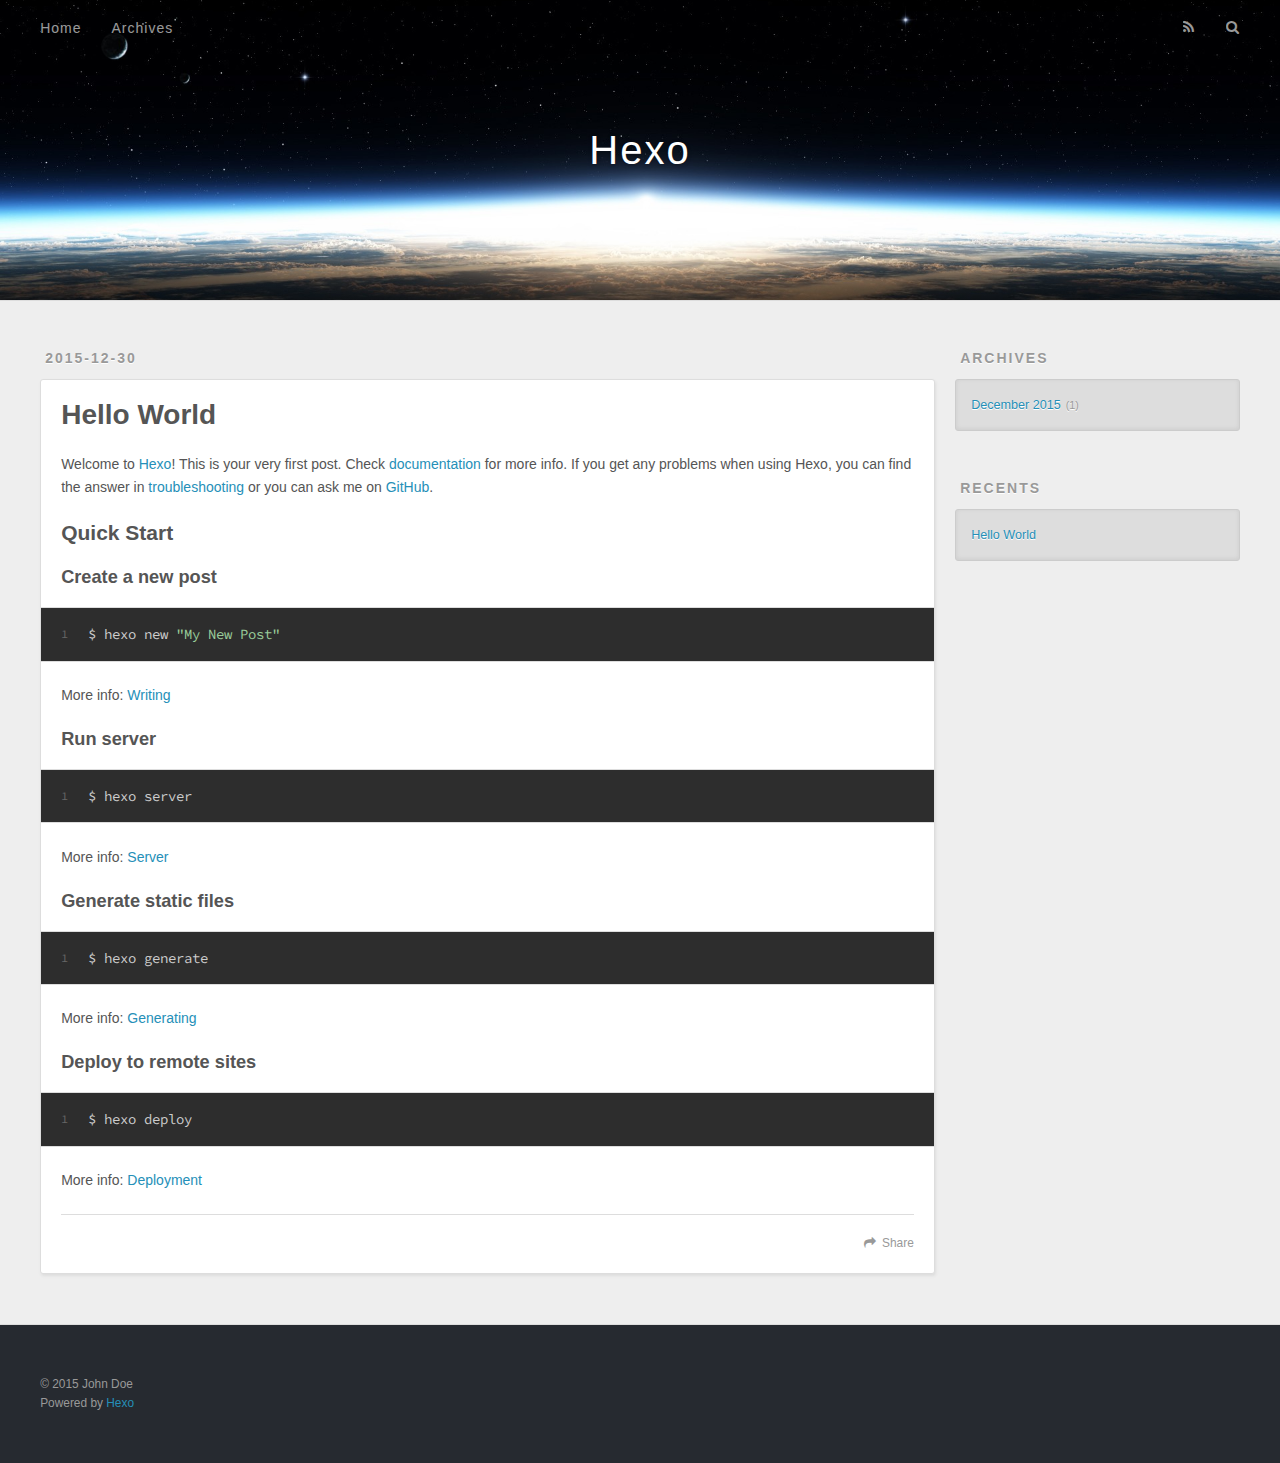
==== index.html @ 36d22b79 "Site updated: 2015-12-30 17:42:18" ====
<!DOCTYPE html>
<html>
<head>
  <meta charset="utf-8">
  
  <title>Hexo</title>
  <meta name="viewport" content="width=device-width, initial-scale=1, maximum-scale=1">
  <meta name="description">
<meta property="og:type" content="website">
<meta property="og:title" content="Hexo">
<meta property="og:url" content="http://yoursite.com/index.html">
<meta property="og:site_name" content="Hexo">
<meta property="og:description">
<meta name="twitter:card" content="summary">
<meta name="twitter:title" content="Hexo">
<meta name="twitter:description">
  
    <link rel="alternative" href="/atom.xml" title="Hexo" type="application/atom+xml">
  
  
    <link rel="icon" href="/favicon.png">
  
  <link href="//fonts.googleapis.com/css?family=Source+Code+Pro" rel="stylesheet" type="text/css">
  <link rel="stylesheet" href="/css/style.css" type="text/css">
  

</head>
<body>
  <div id="container">
    <div id="wrap">
      <header id="header">
  <div id="banner"></div>
  <div id="header-outer" class="outer">
    <div id="header-title" class="inner">
      <h1 id="logo-wrap">
        <a href="/" id="logo">Hexo</a>
      </h1>
      
    </div>
    <div id="header-inner" class="inner">
      <nav id="main-nav">
        <a id="main-nav-toggle" class="nav-icon"></a>
        
          <a class="main-nav-link" href="/">Home</a>
        
          <a class="main-nav-link" href="/archives">Archives</a>
        
      </nav>
      <nav id="sub-nav">
        
          <a id="nav-rss-link" class="nav-icon" href="/atom.xml" title="RSS Feed"></a>
        
        <a id="nav-search-btn" class="nav-icon" title="Search"></a>
      </nav>
      <div id="search-form-wrap">
        <form action="//google.com/search" method="get" accept-charset="UTF-8" class="search-form"><input type="search" name="q" results="0" class="search-form-input" placeholder="Search"><button type="submit" class="search-form-submit">&#xF002;</button><input type="hidden" name="sitesearch" value="http://yoursite.com"></form>
      </div>
    </div>
  </div>
</header>
      <div class="outer">
        <section id="main">
  
    <article id="post-hello-world" class="article article-type-post" itemscope itemprop="blogPost">
  <div class="article-meta">
    <a href="/2015/12/30/hello-world/" class="article-date">
  <time datetime="2015-12-30T08:49:54.000Z" itemprop="datePublished">2015-12-30</time>
</a>
    
  </div>
  <div class="article-inner">
    
    
      <header class="article-header">
        
  
    <h1 itemprop="name">
      <a class="article-title" href="/2015/12/30/hello-world/">Hello World</a>
    </h1>
  

      </header>
    
    <div class="article-entry" itemprop="articleBody">
      
        <p>Welcome to <a href="http://hexo.io/" target="_blank" rel="external">Hexo</a>! This is your very first post. Check <a href="http://hexo.io/docs/" target="_blank" rel="external">documentation</a> for more info. If you get any problems when using Hexo, you can find the answer in <a href="http://hexo.io/docs/troubleshooting.html" target="_blank" rel="external">troubleshooting</a> or you can ask me on <a href="https://github.com/hexojs/hexo/issues" target="_blank" rel="external">GitHub</a>.</p>
<h2 id="Quick_Start"><a href="#Quick_Start" class="headerlink" title="Quick Start"></a>Quick Start</h2><h3 id="Create_a_new_post"><a href="#Create_a_new_post" class="headerlink" title="Create a new post"></a>Create a new post</h3><figure class="highlight bash"><table><tr><td class="gutter"><pre><span class="line">1</span><br></pre></td><td class="code"><pre><span class="line">$ hexo new <span class="string">"My New Post"</span></span><br></pre></td></tr></table></figure>
<p>More info: <a href="http://hexo.io/docs/writing.html" target="_blank" rel="external">Writing</a></p>
<h3 id="Run_server"><a href="#Run_server" class="headerlink" title="Run server"></a>Run server</h3><figure class="highlight bash"><table><tr><td class="gutter"><pre><span class="line">1</span><br></pre></td><td class="code"><pre><span class="line">$ hexo server</span><br></pre></td></tr></table></figure>
<p>More info: <a href="http://hexo.io/docs/server.html" target="_blank" rel="external">Server</a></p>
<h3 id="Generate_static_files"><a href="#Generate_static_files" class="headerlink" title="Generate static files"></a>Generate static files</h3><figure class="highlight bash"><table><tr><td class="gutter"><pre><span class="line">1</span><br></pre></td><td class="code"><pre><span class="line">$ hexo generate</span><br></pre></td></tr></table></figure>
<p>More info: <a href="http://hexo.io/docs/generating.html" target="_blank" rel="external">Generating</a></p>
<h3 id="Deploy_to_remote_sites"><a href="#Deploy_to_remote_sites" class="headerlink" title="Deploy to remote sites"></a>Deploy to remote sites</h3><figure class="highlight bash"><table><tr><td class="gutter"><pre><span class="line">1</span><br></pre></td><td class="code"><pre><span class="line">$ hexo deploy</span><br></pre></td></tr></table></figure>
<p>More info: <a href="http://hexo.io/docs/deployment.html" target="_blank" rel="external">Deployment</a></p>

      
    </div>
    <footer class="article-footer">
      <a data-url="http://yoursite.com/2015/12/30/hello-world/" data-id="ciismvlol0000qnlz36v6wv4n" class="article-share-link">Share</a>
      
      
    </footer>
  </div>
  
</article>


  
  
</section>
        
          <aside id="sidebar">
  
    
  
    
  
    
  
    
  <div class="widget-wrap">
    <h3 class="widget-title">Archives</h3>
    <div class="widget">
      <ul class="archive-list"><li class="archive-list-item"><a class="archive-list-link" href="/archives/2015/12/">December 2015</a><span class="archive-list-count">1</span></li></ul>
    </div>
  </div>

  
    
  <div class="widget-wrap">
    <h3 class="widget-title">Recents</h3>
    <div class="widget">
      <ul>
        
          <li>
            <a href="/2015/12/30/hello-world/">Hello World</a>
          </li>
        
      </ul>
    </div>
  </div>

  
</aside>
        
      </div>
      <footer id="footer">
  
  <div class="outer">
    <div id="footer-info" class="inner">
      &copy; 2015 John Doe<br>
      Powered by <a href="http://hexo.io/" target="_blank">Hexo</a>
    </div>
  </div>
</footer>
    </div>
    <nav id="mobile-nav">
  
    <a href="/" class="mobile-nav-link">Home</a>
  
    <a href="/archives" class="mobile-nav-link">Archives</a>
  
</nav>
    

<script src="//ajax.googleapis.com/ajax/libs/jquery/2.0.3/jquery.min.js"></script>


  <link rel="stylesheet" href="/fancybox/jquery.fancybox.css" type="text/css">
  <script src="/fancybox/jquery.fancybox.pack.js" type="text/javascript"></script>


<script src="/js/script.js" type="text/javascript"></script>

  </div>
</body>
</html>
---- css/style.css ----
body {
  width: 100%;
}
body:before,
body:after {
  content: "";
  display: table;
}
body:after {
  clear: both;
}
html,
body,
div,
span,
applet,
object,
iframe,
h1,
h2,
h3,
h4,
h5,
h6,
p,
blockquote,
pre,
a,
abbr,
acronym,
address,
big,
cite,
code,
del,
dfn,
em,
img,
ins,
kbd,
q,
s,
samp,
small,
strike,
strong,
sub,
sup,
tt,
var,
dl,
dt,
dd,
ol,
ul,
li,
fieldset,
form,
label,
legend,
table,
caption,
tbody,
tfoot,
thead,
tr,
th,
td {
  margin: 0;
  padding: 0;
  border: 0;
  outline: 0;
  font-weight: inherit;
  font-style: inherit;
  font-family: inherit;
  font-size: 100%;
  vertical-align: baseline;
}
body {
  line-height: 1;
  color: #000;
  background: #fff;
}
ol,
ul {
  list-style: none;
}
table {
  border-collapse: separate;
  border-spacing: 0;
  vertical-align: middle;
}
caption,
th,
td {
  text-align: left;
  font-weight: normal;
  vertical-align: middle;
}
a img {
  border: none;
}
input,
button {
  margin: 0;
  padding: 0;
}
input::-moz-focus-inner,
button::-moz-focus-inner {
  border: 0;
  padding: 0;
}
@font-face {
  font-family: FontAwesome;
  font-style: normal;
  font-weight: normal;
  src: url("fonts/fontawesome-webfont.eot?v=#4.0.3");
  src: url("fonts/fontawesome-webfont.eot?#iefix&v=#4.0.3") format("embedded-opentype"), url("fonts/fontawesome-webfont.woff?v=#4.0.3") format("woff"), url("fonts/fontawesome-webfont.ttf?v=#4.0.3") format("truetype"), url("fonts/fontawesome-webfont.svg#fontawesomeregular?v=#4.0.3") format("svg");
}
html,
body,
#container {
  height: 100%;
}
body {
  background: #eee;
  font: 14px "Helvetica Neue", Helvetica, Arial, sans-serif;
  -webkit-text-size-adjust: 100%;
}
.outer {
  max-width: 1220px;
  margin: 0 auto;
  padding: 0 20px;
}
.outer:before,
.outer:after {
  content: "";
  display: table;
}
.outer:after {
  clear: both;
}
.inner {
  display: inline;
  float: left;
  width: 98.33333333333333%;
  margin: 0 0.833333333333333%;
}
.left,
.alignleft {
  float: left;
}
.right,
.alignright {
  float: right;
}
.clear {
  clear: both;
}
#container {
  position: relative;
}
.mobile-nav-on {
  overflow: hidden;
}
#wrap {
  height: 100%;
  width: 100%;
  position: absolute;
  top: 0;
  left: 0;
  -webkit-transition: 0.2s ease-out;
  -moz-transition: 0.2s ease-out;
  -ms-transition: 0.2s ease-out;
  transition: 0.2s ease-out;
  z-index: 1;
  background: #eee;
}
.mobile-nav-on #wrap {
  left: 280px;
}
@media screen and (min-width: 768px) {
  #main {
    display: inline;
    float: left;
    width: 73.33333333333333%;
    margin: 0 0.833333333333333%;
  }
}
.article-date,
.article-category-link,
.archive-year,
.widget-title {
  text-decoration: none;
  text-transform: uppercase;
  letter-spacing: 2px;
  color: #999;
  margin-bottom: 1em;
  margin-left: 5px;
  line-height: 1em;
  text-shadow: 0 1px #fff;
  font-weight: bold;
}
.article-inner,
.archive-article-inner {
  background: #fff;
  -webkit-box-shadow: 1px 2px 3px #ddd;
  box-shadow: 1px 2px 3px #ddd;
  border: 1px solid #ddd;
  -webkit-border-radius: 3px;
  border-radius: 3px;
}
.article-entry h1,
.widget h1 {
  font-size: 2em;
}
.article-entry h2,
.widget h2 {
  font-size: 1.5em;
}
.article-entry h3,
.widget h3 {
  font-size: 1.3em;
}
.article-entry h4,
.widget h4 {
  font-size: 1.2em;
}
.article-entry h5,
.widget h5 {
  font-size: 1em;
}
.article-entry h6,
.widget h6 {
  font-size: 1em;
  color: #999;
}
.article-entry hr,
.widget hr {
  border: 1px dashed #ddd;
}
.article-entry strong,
.widget strong {
  font-weight: bold;
}
.article-entry em,
.widget em,
.article-entry cite,
.widget cite {
  font-style: italic;
}
.article-entry sup,
.widget sup,
.article-entry sub,
.widget sub {
  font-size: 0.75em;
  line-height: 0;
  position: relative;
  vertical-align: baseline;
}
.article-entry sup,
.widget sup {
  top: -0.5em;
}
.article-entry sub,
.widget sub {
  bottom: -0.2em;
}
.article-entry small,
.widget small {
  font-size: 0.85em;
}
.article-entry acronym,
.widget acronym,
.article-entry abbr,
.widget abbr {
  border-bottom: 1px dotted;
}
.article-entry ul,
.widget ul,
.article-entry ol,
.widget ol,
.article-entry dl,
.widget dl {
  margin: 0 20px;
  line-height: 1.6em;
}
.article-entry ul ul,
.widget ul ul,
.article-entry ol ul,
.widget ol ul,
.article-entry ul ol,
.widget ul ol,
.article-entry ol ol,
.widget ol ol {
  margin-top: 0;
  margin-bottom: 0;
}
.article-entry ul,
.widget ul {
  list-style: disc;
}
.article-entry ol,
.widget ol {
  list-style: decimal;
}
.article-entry dt,
.widget dt {
  font-weight: bold;
}
#header {
  height: 300px;
  position: relative;
  border-bottom: 1px solid #ddd;
}
#header:before,
#header:after {
  content: "";
  position: absolute;
  left: 0;
  right: 0;
  height: 40px;
}
#header:before {
  top: 0;
  background: -webkit-linear-gradient(rgba(0,0,0,0.2), transparent);
  background: -moz-linear-gradient(rgba(0,0,0,0.2), transparent);
  background: -ms-linear-gradient(rgba(0,0,0,0.2), transparent);
  background: linear-gradient(rgba(0,0,0,0.2), transparent);
}
#header:after {
  bottom: 0;
  background: -webkit-linear-gradient(transparent, rgba(0,0,0,0.2));
  background: -moz-linear-gradient(transparent, rgba(0,0,0,0.2));
  background: -ms-linear-gradient(transparent, rgba(0,0,0,0.2));
  background: linear-gradient(transparent, rgba(0,0,0,0.2));
}
#header-outer {
  height: 100%;
  position: relative;
}
#header-inner {
  position: relative;
  overflow: hidden;
}
#banner {
  position: absolute;
  top: 0;
  left: 0;
  width: 100%;
  height: 100%;
  background: url("images/banner.jpg") center #000;
  -webkit-background-size: cover;
  -moz-background-size: cover;
  background-size: cover;
  z-index: -1;
}
#header-title {
  text-align: center;
  height: 40px;
  position: absolute;
  top: 50%;
  left: 0;
  margin-top: -20px;
}
#logo,
#subtitle {
  text-decoration: none;
  color: #fff;
  font-weight: 300;
  text-shadow: 0 1px 4px rgba(0,0,0,0.3);
}
#logo {
  font-size: 40px;
  line-height: 40px;
  letter-spacing: 2px;
}
#subtitle {
  font-size: 16px;
  line-height: 16px;
  letter-spacing: 1px;
}
#subtitle-wrap {
  margin-top: 16px;
}
#main-nav {
  float: left;
  margin-left: -15px;
}
.nav-icon,
.main-nav-link {
  float: left;
  color: #fff;
  opacity: 0.6;
  text-decoration: none;
  text-shadow: 0 1px rgba(0,0,0,0.2);
  -webkit-transition: opacity 0.2s;
  -moz-transition: opacity 0.2s;
  -ms-transition: opacity 0.2s;
  transition: opacity 0.2s;
  display: block;
  padding: 20px 15px;
}
.nav-icon:hover,
.main-nav-link:hover {
  opacity: 1;
}
.nav-icon {
  font-family: FontAwesome;
  text-align: center;
  font-size: 14px;
  width: 14px;
  height: 14px;
  padding: 20px 15px;
  position: relative;
  cursor: pointer;
}
.main-nav-link {
  font-weight: 300;
  letter-spacing: 1px;
}
@media screen and (max-width: 479px) {
  .main-nav-link {
    display: none;
  }
}
#main-nav-toggle {
  display: none;
}
#main-nav-toggle:before {
  content: "\f0c9";
}
@media screen and (max-width: 479px) {
  #main-nav-toggle {
    display: block;
  }
}
#sub-nav {
  float: right;
  margin-right: -15px;
}
#nav-rss-link:before {
  content: "\f09e";
}
#nav-search-btn:before {
  content: "\f002";
}
#search-form-wrap {
  position: absolute;
  top: 15px;
  width: 150px;
  height: 30px;
  right: -150px;
  opacity: 0;
  -webkit-transition: 0.2s ease-out;
  -moz-transition: 0.2s ease-out;
  -ms-transition: 0.2s ease-out;
  transition: 0.2s ease-out;
}
#search-form-wrap.on {
  opacity: 1;
  right: 0;
}
@media screen and (max-width: 479px) {
  #search-form-wrap {
    width: 100%;
    right: -100%;
  }
}
.search-form {
  position: absolute;
  top: 0;
  left: 0;
  right: 0;
  background: #fff;
  padding: 5px 15px;
  -webkit-border-radius: 15px;
  border-radius: 15px;
  -webkit-box-shadow: 0 0 10px rgba(0,0,0,0.3);
  box-shadow: 0 0 10px rgba(0,0,0,0.3);
}
.search-form-input {
  border: none;
  background: none;
  color: #555;
  width: 100%;
  font: 13px "Helvetica Neue", Helvetica, Arial, sans-serif;
  outline: none;
}
.search-form-input::-webkit-search-results-decoration,
.search-form-input::-webkit-search-cancel-button {
  -webkit-appearance: none;
}
.search-form-submit {
  position: absolute;
  top: 50%;
  right: 10px;
  margin-top: -7px;
  font: 13px FontAwesome;
  border: none;
  background: none;
  color: #bbb;
  cursor: pointer;
}
.search-form-submit:hover,
.search-form-submit:focus {
  color: #777;
}
.article {
  margin: 50px 0;
}
.article-inner {
  overflow: hidden;
}
.article-meta:before,
.article-meta:after {
  content: "";
  display: table;
}
.article-meta:after {
  clear: both;
}
.article-date {
  float: left;
}
.article-category {
  float: left;
  line-height: 1em;
  color: #ccc;
  text-shadow: 0 1px #fff;
  margin-left: 8px;
}
.article-category:before {
  content: "\2022";
}
.article-category-link {
  margin: 0 12px 1em;
}
.article-header {
  padding: 20px 20px 0;
}
.article-title {
  text-decoration: none;
  font-size: 2em;
  font-weight: bold;
  color: #555;
  line-height: 1.1em;
  -webkit-transition: color 0.2s;
  -moz-transition: color 0.2s;
  -ms-transition: color 0.2s;
  transition: color 0.2s;
}
a.article-title:hover {
  color: #258fb8;
}
.article-entry {
  color: #555;
  padding: 0 20px;
}
.article-entry:before,
.article-entry:after {
  content: "";
  display: table;
}
.article-entry:after {
  clear: both;
}
.article-entry p,
.article-entry table {
  line-height: 1.6em;
  margin: 1.6em 0;
}
.article-entry h1,
.article-entry h2,
.article-entry h3,
.article-entry h4,
.article-entry h5,
.article-entry h6 {
  font-weight: bold;
}
.article-entry h1,
.article-entry h2,
.article-entry h3,
.article-entry h4,
.article-entry h5,
.article-entry h6 {
  line-height: 1.1em;
  margin: 1.1em 0;
}
.article-entry a {
  color: #258fb8;
  text-decoration: none;
}
.article-entry a:hover {
  text-decoration: underline;
}
.article-entry ul,
.article-entry ol,
.article-entry dl {
  margin-top: 1.6em;
  margin-bottom: 1.6em;
}
.article-entry img,
.article-entry video {
  max-width: 100%;
  height: auto;
  display: block;
  margin: auto;
}
.article-entry iframe {
  border: none;
}
.article-entry table {
  width: 100%;
  border-collapse: collapse;
  border-spacing: 0;
}
.article-entry th {
  font-weight: bold;
  border-bottom: 3px solid #ddd;
  padding-bottom: 0.5em;
}
.article-entry td {
  border-bottom: 1px solid #ddd;
  padding: 10px 0;
}
.article-entry blockquote {
  font-family: Georgia, "Times New Roman", serif;
  font-size: 1.4em;
  margin: 1.6em 20px;
  text-align: center;
}
.article-entry blockquote footer {
  font-size: 14px;
  margin: 1.6em 0;
  font-family: "Helvetica Neue", Helvetica, Arial, sans-serif;
}
.article-entry blockquote footer cite:before {
  content: "—";
  padding: 0 0.5em;
}
.article-entry .pullquote {
  text-align: left;
  width: 45%;
  margin: 0;
}
.article-entry .pullquote.left {
  margin-left: 0.5em;
  margin-right: 1em;
}
.article-entry .pullquote.right {
  margin-right: 0.5em;
  margin-left: 1em;
}
.article-entry .caption {
  color: #999;
  display: block;
  font-size: 0.9em;
  margin-top: 0.5em;
  position: relative;
  text-align: center;
}
.article-entry .video-container {
  position: relative;
  padding-top: 56.25%;
  height: 0;
  overflow: hidden;
}
.article-entry .video-container iframe,
.article-entry .video-container object,
.article-entry .video-container embed {
  position: absolute;
  top: 0;
  left: 0;
  width: 100%;
  height: 100%;
  margin-top: 0;
}
.article-more-link a {
  display: inline-block;
  line-height: 1em;
  padding: 6px 15px;
  -webkit-border-radius: 15px;
  border-radius: 15px;
  background: #eee;
  color: #999;
  text-shadow: 0 1px #fff;
  text-decoration: none;
}
.article-more-link a:hover {
  background: #258fb8;
  color: #fff;
  text-decoration: none;
  text-shadow: 0 1px #1e7293;
}
.article-footer {
  font-size: 0.85em;
  line-height: 1.6em;
  border-top: 1px solid #ddd;
  padding-top: 1.6em;
  margin: 0 20px 20px;
}
.article-footer:before,
.article-footer:after {
  content: "";
  display: table;
}
.article-footer:after {
  clear: both;
}
.article-footer a {
  color: #999;
  text-decoration: none;
}
.article-footer a:hover {
  color: #555;
}
.article-tag-list-item {
  float: left;
  margin-right: 10px;
}
.article-tag-list-link:before {
  content: "#";
}
.article-comment-link {
  float: right;
}
.article-comment-link:before {
  content: "\f075";
  font-family: FontAwesome;
  padding-right: 8px;
}
.article-share-link {
  cursor: pointer;
  float: right;
  margin-left: 20px;
}
.article-share-link:before {
  content: "\f064";
  font-family: FontAwesome;
  padding-right: 6px;
}
#article-nav {
  position: relative;
}
#article-nav:before,
#article-nav:after {
  content: "";
  display: table;
}
#article-nav:after {
  clear: both;
}
@media screen and (min-width: 768px) {
  #article-nav {
    margin: 50px 0;
  }
  #article-nav:before {
    width: 8px;
    height: 8px;
    position: absolute;
    top: 50%;
    left: 50%;
    margin-top: -4px;
    margin-left: -4px;
    content: "";
    -webkit-border-radius: 50%;
    border-radius: 50%;
    background: #ddd;
    -webkit-box-shadow: 0 1px 2px #fff;
    box-shadow: 0 1px 2px #fff;
  }
}
.article-nav-link-wrap {
  text-decoration: none;
  text-shadow: 0 1px #fff;
  color: #999;
  -webkit-box-sizing: border-box;
  -moz-box-sizing: border-box;
  box-sizing: border-box;
  margin-top: 50px;
  text-align: center;
  display: block;
}
.article-nav-link-wrap:hover {
  color: #555;
}
@media screen and (min-width: 768px) {
  .article-nav-link-wrap {
    width: 50%;
    margin-top: 0;
  }
}
@media screen and (min-width: 768px) {
  #article-nav-newer {
    float: left;
    text-align: right;
    padding-right: 20px;
  }
}
@media screen and (min-width: 768px) {
  #article-nav-older {
    float: right;
    text-align: left;
    padding-left: 20px;
  }
}
.article-nav-caption {
  text-transform: uppercase;
  letter-spacing: 2px;
  color: #ddd;
  line-height: 1em;
  font-weight: bold;
}
#article-nav-newer .article-nav-caption {
  margin-right: -2px;
}
.article-nav-title {
  font-size: 0.85em;
  line-height: 1.6em;
  margin-top: 0.5em;
}
.article-share-box {
  position: absolute;
  display: none;
  background: #fff;
  -webkit-box-shadow: 1px 2px 10px rgba(0,0,0,0.2);
  box-shadow: 1px 2px 10px rgba(0,0,0,0.2);
  -webkit-border-radius: 3px;
  border-radius: 3px;
  margin-left: -145px;
  overflow: hidden;
  z-index: 1;
}
.article-share-box.on {
  display: block;
}
.article-share-input {
  width: 100%;
  background: none;
  -webkit-box-sizing: border-box;
  -moz-box-sizing: border-box;
  box-sizing: border-box;
  font: 14px "Helvetica Neue", Helvetica, Arial, sans-serif;
  padding: 0 15px;
  color: #555;
  outline: none;
  border: 1px solid #ddd;
  -webkit-border-radius: 3px 3px 0 0;
  border-radius: 3px 3px 0 0;
  height: 36px;
  line-height: 36px;
}
.article-share-links {
  background: #eee;
}
.article-share-links:before,
.article-share-links:after {
  content: "";
  display: table;
}
.article-share-links:after {
  clear: both;
}
.article-share-twitter,
.article-share-facebook,
.article-share-pinterest,
.article-share-google {
  width: 50px;
  height: 36px;
  display: block;
  float: left;
  position: relative;
  color: #999;
  text-shadow: 0 1px #fff;
}
.article-share-twitter:before,
.article-share-facebook:before,
.article-share-pinterest:before,
.article-share-google:before {
  font-size: 20px;
  font-family: FontAwesome;
  width: 20px;
  height: 20px;
  position: absolute;
  top: 50%;
  left: 50%;
  margin-top: -10px;
  margin-left: -10px;
  text-align: center;
}
.article-share-twitter:hover,
.article-share-facebook:hover,
.article-share-pinterest:hover,
.article-share-google:hover {
  color: #fff;
}
.article-share-twitter:before {
  content: "\f099";
}
.article-share-twitter:hover {
  background: #00aced;
  text-shadow: 0 1px #008abe;
}
.article-share-facebook:before {
  content: "\f09a";
}
.article-share-facebook:hover {
  background: #3b5998;
  text-shadow: 0 1px #2f477a;
}
.article-share-pinterest:before {
  content: "\f0d2";
}
.article-share-pinterest:hover {
  background: #cb2027;
  text-shadow: 0 1px #a21a1f;
}
.article-share-google:before {
  content: "\f0d5";
}
.article-share-google:hover {
  background: #dd4b39;
  text-shadow: 0 1px #be3221;
}
.article-gallery {
  background: #000;
  position: relative;
}
.article-gallery-photos {
  position: relative;
  overflow: hidden;
}
.article-gallery-img {
  display: none;
  max-width: 100%;
}
.article-gallery-img:first-child {
  display: block;
}
.article-gallery-img.loaded {
  position: absolute;
  display: block;
}
.article-gallery-img img {
  display: block;
  max-width: 100%;
  margin: 0 auto;
}
#comments {
  background: #fff;
  -webkit-box-shadow: 1px 2px 3px #ddd;
  box-shadow: 1px 2px 3px #ddd;
  padding: 20px;
  border: 1px solid #ddd;
  -webkit-border-radius: 3px;
  border-radius: 3px;
  margin: 50px 0;
}
#comments a {
  color: #258fb8;
}
.archives-wrap {
  margin: 50px 0;
}
.archives:before,
.archives:after {
  content: "";
  display: table;
}
.archives:after {
  clear: both;
}
.archive-year-wrap {
  margin-bottom: 1em;
}
.archives {
  -webkit-column-gap: 10px;
  -moz-column-gap: 10px;
  column-gap: 10px;
}
@media screen and (min-width: 480px) and (max-width: 767px) {
  .archives {
    -webkit-column-count: 2;
    -moz-column-count: 2;
    column-count: 2;
  }
}
@media screen and (min-width: 768px) {
  .archives {
    -webkit-column-count: 3;
    -moz-column-count: 3;
    column-count: 3;
  }
}
.archive-article {
  -webkit-column-break-inside: avoid;
  page-break-inside: avoid;
  overflow: hidden;
  break-inside: avoid-column;
}
.archive-article-inner {
  padding: 10px;
  margin-bottom: 15px;
}
.archive-article-title {
  text-decoration: none;
  font-weight: bold;
  color: #555;
  -webkit-transition: color 0.2s;
  -moz-transition: color 0.2s;
  -ms-transition: color 0.2s;
  transition: color 0.2s;
  line-height: 1.6em;
}
.archive-article-title:hover {
  color: #258fb8;
}
.archive-article-footer {
  margin-top: 1em;
}
.archive-article-date {
  color: #999;
  text-decoration: none;
  font-size: 0.85em;
  line-height: 1em;
  margin-bottom: 0.5em;
  display: block;
}
#page-nav {
  margin: 50px auto;
  background: #fff;
  -webkit-box-shadow: 1px 2px 3px #ddd;
  box-shadow: 1px 2px 3px #ddd;
  border: 1px solid #ddd;
  -webkit-border-radius: 3px;
  border-radius: 3px;
  text-align: center;
  color: #999;
  overflow: hidden;
}
#page-nav:before,
#page-nav:after {
  content: "";
  display: table;
}
#page-nav:after {
  clear: both;
}
#page-nav a,
#page-nav span {
  padding: 10px 20px;
  line-height: 1;
  height: 2ex;
}
#page-nav a {
  color: #999;
  text-decoration: none;
}
#page-nav a:hover {
  background: #999;
  color: #fff;
}
#page-nav .prev {
  float: left;
}
#page-nav .next {
  float: right;
}
#page-nav .page-number {
  display: inline-block;
}
@media screen and (max-width: 479px) {
  #page-nav .page-number {
    display: none;
  }
}
#page-nav .current {
  color: #555;
  font-weight: bold;
}
#page-nav .space {
  color: #ddd;
}
#footer {
  background: #262a30;
  padding: 50px 0;
  border-top: 1px solid #ddd;
  color: #999;
}
#footer a {
  color: #258fb8;
  text-decoration: none;
}
#footer a:hover {
  text-decoration: underline;
}
#footer-info {
  line-height: 1.6em;
  font-size: 0.85em;
}
.article-entry pre,
.article-entry .highlight {
  background: #2d2d2d;
  margin: 0 -20px;
  padding: 15px 20px;
  border-style: solid;
  border-color: #ddd;
  border-width: 1px 0;
  overflow: auto;
  color: #ccc;
  line-height: 22.400000000000002px;
}
.article-entry .highlight .gutter pre,
.article-entry .gist .gist-file .gist-data .line-numbers {
  color: #666;
  font-size: 0.85em;
}
.article-entry pre,
.article-entry code {
  font-family: "Source Code Pro", Consolas, Monaco, Menlo, Consolas, monospace;
}
.article-entry code {
  background: #eee;
  text-shadow: 0 1px #fff;
  padding: 0 0.3em;
}
.article-entry pre code {
  background: none;
  text-shadow: none;
  padding: 0;
}
.article-entry .highlight pre {
  border: none;
  margin: 0;
  padding: 0;
}
.article-entry .highlight table {
  margin: 0;
  width: auto;
}
.article-entry .highlight td {
  border: none;
  padding: 0;
}
.article-entry .highlight figcaption {
  font-size: 0.85em;
  color: #999;
  line-height: 1em;
  margin-bottom: 1em;
}
.article-entry .highlight figcaption:before,
.article-entry .highlight figcaption:after {
  content: "";
  display: table;
}
.article-entry .highlight figcaption:after {
  clear: both;
}
.article-entry .highlight figcaption a {
  float: right;
}
.article-entry .highlight .gutter pre {
  text-align: right;
  padding-right: 20px;
}
.article-entry .highlight .line {
  height: 22.400000000000002px;
}
.article-entry .gist {
  margin: 0 -20px;
  border-style: solid;
  border-color: #ddd;
  border-width: 1px 0;
  background: #2d2d2d;
  padding: 15px 20px 15px 0;
}
.article-entry .gist .gist-file {
  border: none;
  font-family: "Source Code Pro", Consolas, Monaco, Menlo, Consolas, monospace;
  margin: 0;
}
.article-entry .gist .gist-file .gist-data {
  background: none;
  border: none;
}
.article-entry .gist .gist-file .gist-data .line-numbers {
  background: none;
  border: none;
  padding: 0 20px 0 0;
}
.article-entry .gist .gist-file .gist-data .line-data {
  padding: 0 !important;
}
.article-entry .gist .gist-file .highlight {
  margin: 0;
  padding: 0;
  border: none;
}
.article-entry .gist .gist-file .gist-meta {
  background: #2d2d2d;
  color: #999;
  font: 0.85em "Helvetica Neue", Helvetica, Arial, sans-serif;
  text-shadow: 0 0;
  padding: 0;
  margin-top: 1em;
  margin-left: 20px;
}
.article-entry .gist .gist-file .gist-meta a {
  color: #258fb8;
  font-weight: normal;
}
.article-entry .gist .gist-file .gist-meta a:hover {
  text-decoration: underline;
}
pre .comment,
pre .title {
  color: #999;
}
pre .variable,
pre .attribute,
pre .tag,
pre .regexp,
pre .ruby .constant,
pre .xml .tag .title,
pre .xml .pi,
pre .xml .doctype,
pre .html .doctype,
pre .css .id,
pre .css .class,
pre .css .pseudo {
  color: #f2777a;
}
pre .number,
pre .preprocessor,
pre .built_in,
pre .literal,
pre .params,
pre .constant {
  color: #f99157;
}
pre .class,
pre .ruby .class .title,
pre .css .rules .attribute {
  color: #9c9;
}
pre .string,
pre .value,
pre .inheritance,
pre .header,
pre .ruby .symbol,
pre .xml .cdata {
  color: #9c9;
}
pre .css .hexcolor {
  color: #6cc;
}
pre .function,
pre .python .decorator,
pre .python .title,
pre .ruby .function .title,
pre .ruby .title .keyword,
pre .perl .sub,
pre .javascript .title,
pre .coffeescript .title {
  color: #69c;
}
pre .keyword,
pre .javascript .function {
  color: #c9c;
}
@media screen and (max-width: 479px) {
  #mobile-nav {
    position: absolute;
    top: 0;
    left: 0;
    width: 280px;
    height: 100%;
    background: #191919;
    border-right: 1px solid #fff;
  }
}
@media screen and (max-width: 479px) {
  .mobile-nav-link {
    display: block;
    color: #999;
    text-decoration: none;
    padding: 15px 20px;
    font-weight: bold;
  }
  .mobile-nav-link:hover {
    color: #fff;
  }
}
@media screen and (min-width: 768px) {
  #sidebar {
    display: inline;
    float: left;
    width: 23.333333333333332%;
    margin: 0 0.833333333333333%;
  }
}
.widget-wrap {
  margin: 50px 0;
}
.widget {
  color: #777;
  text-shadow: 0 1px #fff;
  background: #ddd;
  -webkit-box-shadow: 0 -1px 4px #ccc inset;
  box-shadow: 0 -1px 4px #ccc inset;
  border: 1px solid #ccc;
  padding: 15px;
  -webkit-border-radius: 3px;
  border-radius: 3px;
}
.widget a {
  color: #258fb8;
  text-decoration: none;
}
.widget a:hover {
  text-decoration: underline;
}
.widget ul ul,
.widget ol ul,
.widget dl ul,
.widget ul ol,
.widget ol ol,
.widget dl ol,
.widget ul dl,
.widget ol dl,
.widget dl dl {
  margin-left: 15px;
  list-style: disc;
}
.widget {
  line-height: 1.6em;
  word-wrap: break-word;
  font-size: 0.9em;
}
.widget ul,
.widget ol {
  list-style: none;
  margin: 0;
}
.widget ul ul,
.widget ol ul,
.widget ul ol,
.widget ol ol {
  margin: 0 20px;
}
.widget ul ul,
.widget ol ul {
  list-style: disc;
}
.widget ul ol,
.widget ol ol {
  list-style: decimal;
}
.category-list-count,
.tag-list-count,
.archive-list-count {
  padding-left: 5px;
  color: #999;
  font-size: 0.85em;
}
.category-list-count:before,
.tag-list-count:before,
.archive-list-count:before {
  content: "(";
}
.category-list-count:after,
.tag-list-count:after,
.archive-list-count:after {
  content: ")";
}
.tagcloud a {
  margin-right: 5px;
  display: inline-block;
}
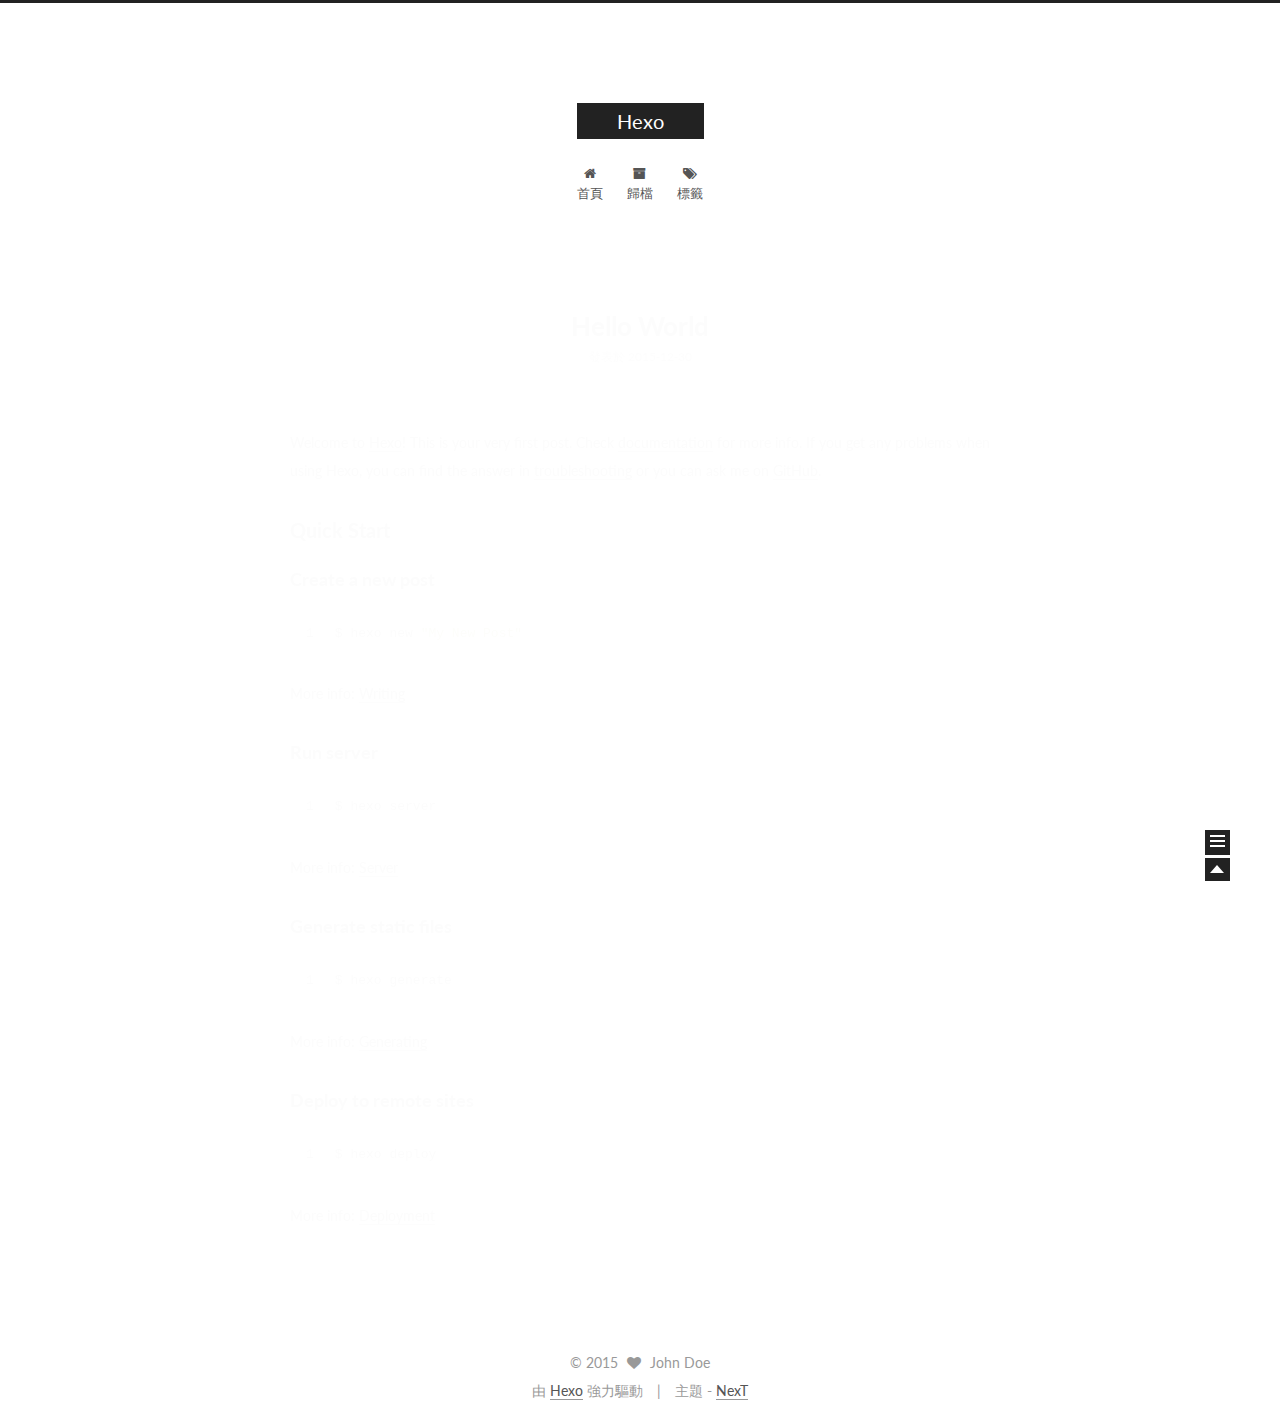
==== commit 6bd7d416: "Site updated: 2015-12-30 17:55:10" ====
--- a/index.html
+++ b/index.html
@@ -1,11 +1,57 @@
-<!DOCTYPE html>
-<html>
+<!doctype html>
+<html class="theme-next   use-motion ">
 <head>
-  <meta charset="utf-8">
-  
-  <title>Hexo</title>
-  <meta name="viewport" content="width=device-width, initial-scale=1, maximum-scale=1">
-  <meta name="description">
+  <meta charset="UTF-8"/>
+<meta http-equiv="X-UA-Compatible" content="IE=edge,chrome=1" />
+<meta name="viewport" content="width=device-width, initial-scale=1, maximum-scale=1"/>
+
+
+
+<meta http-equiv="Cache-Control" content="no-transform" />
+<meta http-equiv="Cache-Control" content="no-siteapp" />
+
+
+
+
+
+
+
+
+
+
+
+
+  <link href="/vendors/fancybox/source/jquery.fancybox.css?v=2.1.5" rel="stylesheet" type="text/css"/>
+
+
+
+
+  <link href="//fonts.googleapis.com/css?family=Lato:300,400,700,400italic&subset=latin,latin-ext" rel="stylesheet" type="text/css">
+
+
+
+<link href="/vendors/font-awesome/css/font-awesome.min.css?v=4.4.0" rel="stylesheet" type="text/css" />
+
+<link href="/css/main.css?v=0.4.5.2" rel="stylesheet" type="text/css" />
+
+
+  <meta name="keywords" content="Hexo, NexT" />
+
+
+
+
+
+
+
+
+  <link rel="shortcut icon" type="image/x-icon" href="/favicon.ico?v=0.4.5.2" />
+
+
+
+
+
+
+<meta name="description">
 <meta property="og:type" content="website">
 <meta property="og:title" content="Hexo">
 <meta property="og:url" content="http://yoursite.com/index.html">
@@ -14,76 +60,194 @@
 <meta name="twitter:card" content="summary">
 <meta name="twitter:title" content="Hexo">
 <meta name="twitter:description">
-  
-    <link rel="alternative" href="/atom.xml" title="Hexo" type="application/atom+xml">
-  
-  
-    <link rel="icon" href="/favicon.png">
-  
-  <link href="//fonts.googleapis.com/css?family=Source+Code+Pro" rel="stylesheet" type="text/css">
-  <link rel="stylesheet" href="/css/style.css" type="text/css">
-  
-
+
+
+
+<script type="text/javascript" id="hexo.configuration">
+  var CONFIG = {
+    scheme: '',
+    sidebar: 'post',
+    motion: true
+  };
+</script>
+
+  <title> Hexo </title>
 </head>
-<body>
-  <div id="container">
-    <div id="wrap">
-      <header id="header">
-  <div id="banner"></div>
-  <div id="header-outer" class="outer">
-    <div id="header-title" class="inner">
-      <h1 id="logo-wrap">
-        <a href="/" id="logo">Hexo</a>
-      </h1>
-      
-    </div>
-    <div id="header-inner" class="inner">
-      <nav id="main-nav">
-        <a id="main-nav-toggle" class="nav-icon"></a>
-        
-          <a class="main-nav-link" href="/">Home</a>
-        
-          <a class="main-nav-link" href="/archives">Archives</a>
-        
-      </nav>
-      <nav id="sub-nav">
-        
-          <a id="nav-rss-link" class="nav-icon" href="/atom.xml" title="RSS Feed"></a>
-        
-        <a id="nav-search-btn" class="nav-icon" title="Search"></a>
-      </nav>
-      <div id="search-form-wrap">
-        <form action="//google.com/search" method="get" accept-charset="UTF-8" class="search-form"><input type="search" name="q" results="0" class="search-form-input" placeholder="Search"><button type="submit" class="search-form-submit">&#xF002;</button><input type="hidden" name="sitesearch" value="http://yoursite.com"></form>
-      </div>
-    </div>
+
+<body itemscope itemtype="http://schema.org/WebPage" lang="">
+
+  <!--[if lte IE 8]>
+  <div style=' clear: both; height: 59px; padding:0 0 0 15px; position: relative;margin:0 auto;'>
+    <a href="http://windows.microsoft.com/en-US/internet-explorer/products/ie/home?ocid=ie6_countdown_bannercode">
+      <img src="http://7u2nvr.com1.z0.glb.clouddn.com/picouterie.jpg" border="0" height="42" width="820"
+           alt="You are using an outdated browser. For a faster, safer browsing experience, upgrade for free today or use other browser ,like chrome firefox safari."
+           style='margin-left:auto;margin-right:auto;display: block;'/>
+    </a>
   </div>
-</header>
-      <div class="outer">
-        <section id="main">
-  
-    <article id="post-hello-world" class="article article-type-post" itemscope itemprop="blogPost">
-  <div class="article-meta">
-    <a href="/2015/12/30/hello-world/" class="article-date">
-  <time datetime="2015-12-30T08:49:54.000Z" itemprop="datePublished">2015-12-30</time>
-</a>
-    
+<![endif]-->
+  
+
+
+
+
+
+
+  <div class="container one-column 
+   page-home 
+">
+    <div class="headband"></div>
+
+    <header id="header" class="header" itemscope itemtype="http://schema.org/WPHeader">
+      <div class="header-inner"><div class="site-meta ">
+  
+
+  <div class="custom-logo-site-title">
+    <a href="/"  class="brand" rel="start">
+      <span class="logo-line-before"><i></i></span>
+      <span class="site-title">Hexo</span>
+      <span class="logo-line-after"><i></i></span>
+    </a>
   </div>
-  <div class="article-inner">
-    
-    
-      <header class="article-header">
-        
-  
-    <h1 itemprop="name">
-      <a class="article-title" href="/2015/12/30/hello-world/">Hello World</a>
-    </h1>
-  
-
+  <p class="site-subtitle"></p>
+</div>
+
+<div class="site-nav-toggle">
+  <button>
+    <span class="btn-bar"></span>
+    <span class="btn-bar"></span>
+    <span class="btn-bar"></span>
+  </button>
+</div>
+
+<nav class="site-nav">
+  
+
+  
+    <ul id="menu" class="menu ">
+      
+        
+        <li class="menu-item menu-item-home">
+          <a href="/" rel="section">
+            
+              <i class="menu-item-icon fa fa-home fa-fw"></i> <br />
+            
+            首頁
+          </a>
+        </li>
+      
+        
+        <li class="menu-item menu-item-archives">
+          <a href="/archives" rel="section">
+            
+              <i class="menu-item-icon fa fa-archive fa-fw"></i> <br />
+            
+            歸檔
+          </a>
+        </li>
+      
+        
+        <li class="menu-item menu-item-tags">
+          <a href="/tags" rel="section">
+            
+              <i class="menu-item-icon fa fa-tags fa-fw"></i> <br />
+            
+            標籤
+          </a>
+        </li>
+      
+
+      
+      
+    </ul>
+  
+
+  
+</nav>
+
+ </div>
+    </header>
+
+    <main id="main" class="main">
+      <div class="main-inner">
+        <div id="content" class="content">
+          
+  <section id="posts" class="posts-expand">
+
+    
+
+    
+    
+      
+      
+        
+        
+        
+      
+
+      
+    
+
+    
+      
+
+  
+  
+
+  
+  
+  
+
+  <article class="post post-type-normal " itemscope itemtype="http://schema.org/Article">
+
+    
+      <header class="post-header">
+
+        
+        
+          <h1 class="post-title" itemprop="name headline">
+            
+            
+              
+                
+                <a class="post-title-link" href="/2015/12/30/hello-world/" itemprop="url">
+                  Hello World
+                </a>
+              
+            
+          </h1>
+        
+
+        <div class="post-meta">
+          <span class="post-time">
+            發表於
+            <time itemprop="dateCreated" datetime="2015-12-30T16:49:54+08:00" content="2015-12-30">
+              2015-12-30
+            </time>
+          </span>
+
+          
+
+          
+            
+          
+
+          
+
+        </div>
       </header>
     
-    <div class="article-entry" itemprop="articleBody">
-      
-        <p>Welcome to <a href="http://hexo.io/" target="_blank" rel="external">Hexo</a>! This is your very first post. Check <a href="http://hexo.io/docs/" target="_blank" rel="external">documentation</a> for more info. If you get any problems when using Hexo, you can find the answer in <a href="http://hexo.io/docs/troubleshooting.html" target="_blank" rel="external">troubleshooting</a> or you can ask me on <a href="https://github.com/hexojs/hexo/issues" target="_blank" rel="external">GitHub</a>.</p>
+
+
+    <div class="post-body">
+
+      
+      
+
+      
+        
+          <span itemprop="articleBody">
+            
+              <p>Welcome to <a href="http://hexo.io/" target="_blank" rel="external">Hexo</a>! This is your very first post. Check <a href="http://hexo.io/docs/" target="_blank" rel="external">documentation</a> for more info. If you get any problems when using Hexo, you can find the answer in <a href="http://hexo.io/docs/troubleshooting.html" target="_blank" rel="external">troubleshooting</a> or you can ask me on <a href="https://github.com/hexojs/hexo/issues" target="_blank" rel="external">GitHub</a>.</p>
 <h2 id="Quick_Start"><a href="#Quick_Start" class="headerlink" title="Quick Start"></a>Quick Start</h2><h3 id="Create_a_new_post"><a href="#Create_a_new_post" class="headerlink" title="Create a new post"></a>Create a new post</h3><figure class="highlight bash"><table><tr><td class="gutter"><pre><span class="line">1</span><br></pre></td><td class="code"><pre><span class="line">$ hexo new <span class="string">"My New Post"</span></span><br></pre></td></tr></table></figure>
 <p>More info: <a href="http://hexo.io/docs/writing.html" target="_blank" rel="external">Writing</a></p>
 <h3 id="Run_server"><a href="#Run_server" class="headerlink" title="Run server"></a>Run server</h3><figure class="highlight bash"><table><tr><td class="gutter"><pre><span class="line">1</span><br></pre></td><td class="code"><pre><span class="line">$ hexo server</span><br></pre></td></tr></table></figure>
@@ -93,85 +257,182 @@
 <h3 id="Deploy_to_remote_sites"><a href="#Deploy_to_remote_sites" class="headerlink" title="Deploy to remote sites"></a>Deploy to remote sites</h3><figure class="highlight bash"><table><tr><td class="gutter"><pre><span class="line">1</span><br></pre></td><td class="code"><pre><span class="line">$ hexo deploy</span><br></pre></td></tr></table></figure>
 <p>More info: <a href="http://hexo.io/docs/deployment.html" target="_blank" rel="external">Deployment</a></p>
 
+            
+          </span>
+        
       
     </div>
-    <footer class="article-footer">
-      <a data-url="http://yoursite.com/2015/12/30/hello-world/" data-id="ciismvlol0000qnlz36v6wv4n" class="article-share-link">Share</a>
-      
+
+    <footer class="post-footer">
+      
+
+      
+
+      
+      
+        <div class="post-eof"></div>
       
     </footer>
-  </div>
-  
-</article>
-
-
-  
-  
-</section>
-        
-          <aside id="sidebar">
-  
-    
-  
-    
-  
-    
-  
-    
-  <div class="widget-wrap">
-    <h3 class="widget-title">Archives</h3>
-    <div class="widget">
-      <ul class="archive-list"><li class="archive-list-item"><a class="archive-list-link" href="/archives/2015/12/">December 2015</a><span class="archive-list-count">1</span></li></ul>
+  </article>
+
+
+    
+
+  </section>
+
+  
+
+
+        </div>
+
+        
+
+
+        
+
+      </div>
+
+      
+        
+  
+  <div class="sidebar-toggle">
+    <div class="sidebar-toggle-line-wrap">
+      <span class="sidebar-toggle-line sidebar-toggle-line-first"></span>
+      <span class="sidebar-toggle-line sidebar-toggle-line-middle"></span>
+      <span class="sidebar-toggle-line sidebar-toggle-line-last"></span>
     </div>
   </div>
 
-  
-    
-  <div class="widget-wrap">
-    <h3 class="widget-title">Recents</h3>
-    <div class="widget">
-      <ul>
-        
-          <li>
-            <a href="/2015/12/30/hello-world/">Hello World</a>
-          </li>
-        
-      </ul>
+  <aside id="sidebar" class="sidebar">
+    <div class="sidebar-inner">
+
+      
+
+      
+
+      <section class="site-overview sidebar-panel  sidebar-panel-active ">
+        <div class="site-author motion-element" itemprop="author" itemscope itemtype="http://schema.org/Person">
+          <img class="site-author-image" src="/images/default_avatar.jpg" alt="John Doe" itemprop="image"/>
+          <p class="site-author-name" itemprop="name">John Doe</p>
+        </div>
+        <p class="site-description motion-element" itemprop="description"></p>
+        <nav class="site-state motion-element">
+          <div class="site-state-item site-state-posts">
+            <a href="/archives">
+              <span class="site-state-item-count">1</span>
+              <span class="site-state-item-name">文章</span>
+            </a>
+          </div>
+
+          <div class="site-state-item site-state-categories">
+            
+              <span class="site-state-item-count">0</span>
+              <span class="site-state-item-name">分類</span>
+              
+          </div>
+
+          <div class="site-state-item site-state-tags">
+            <a href="/tags">
+              <span class="site-state-item-count">0</span>
+              <span class="site-state-item-name">標籤</span>
+              </a>
+          </div>
+
+        </nav>
+
+        
+
+        <div class="links-of-author motion-element">
+          
+        </div>
+
+        
+        
+
+        <div class="links-of-author motion-element">
+          
+        </div>
+
+      </section>
+
+      
+
     </div>
+  </aside>
+
+
+      
+    </main>
+
+    <footer id="footer" class="footer">
+      <div class="footer-inner">
+        <div class="copyright" >
+  
+  &copy; 
+  <span itemprop="copyrightYear">2015</span>
+  <span class="with-love">
+    <i class="icon-next-heart fa fa-heart"></i>
+  </span>
+  <span class="author" itemprop="copyrightHolder">John Doe</span>
+</div>
+
+<div class="powered-by">
+  由 <a class="theme-link" href="http://hexo.io">Hexo</a> 強力驅動
+</div>
+
+<div class="theme-info">
+  主題 -
+  <a class="theme-link" href="https://github.com/iissnan/hexo-theme-next">
+    NexT
+  </a>
+</div>
+
+
+
+      </div>
+    </footer>
+
+    <div class="back-to-top"></div>
   </div>
 
-  
-</aside>
-        
-      </div>
-      <footer id="footer">
-  
-  <div class="outer">
-    <div id="footer-info" class="inner">
-      &copy; 2015 John Doe<br>
-      Powered by <a href="http://hexo.io/" target="_blank">Hexo</a>
-    </div>
-  </div>
-</footer>
-    </div>
-    <nav id="mobile-nav">
-  
-    <a href="/" class="mobile-nav-link">Home</a>
-  
-    <a href="/archives" class="mobile-nav-link">Archives</a>
-  
-</nav>
-    
-
-<script src="//ajax.googleapis.com/ajax/libs/jquery/2.0.3/jquery.min.js"></script>
-
-
-  <link rel="stylesheet" href="/fancybox/jquery.fancybox.css" type="text/css">
-  <script src="/fancybox/jquery.fancybox.pack.js" type="text/javascript"></script>
-
-
-<script src="/js/script.js" type="text/javascript"></script>
-
-  </div>
+  <script type="text/javascript" src="/vendors/jquery/index.js?v=2.1.3"></script>
+
+  
+  
+
+  
+    
+    
+
+  
+
+
+  
+
+  
+  <script type="text/javascript" src="/vendors/fancybox/source/jquery.fancybox.pack.js"></script>
+  <script type="text/javascript" src="/js/fancy-box.js?v=0.4.5.2"></script>
+
+
+  <script type="text/javascript" src="/js/helpers.js?v=0.4.5.2"></script>
+  <script type="text/javascript" src="/vendors/velocity/velocity.min.js"></script>
+<script type="text/javascript" src="/vendors/velocity/velocity.ui.min.js"></script>
+
+<script type="text/javascript" src="/js/motion.js?v=0.4.5.2" id="motion.global"></script>
+
+
+  <script type="text/javascript" src="/vendors/fastclick/lib/fastclick.min.js?v=1.0.6"></script>
+  <script type="text/javascript" src="/vendors/jquery_lazyload/jquery.lazyload.js?v=1.9.7"></script>
+
+  
+
+  <script type="text/javascript" src="/js/bootstrap.js"></script>
+
+  
+  
+
+  
+  
+
 </body>
-</html>+</html>
--- a/css/main.css
+++ b/css/main.css
@@ -0,0 +1,2040 @@
+/* normalize.css v3.0.2 | MIT License | git.io/normalize */
+html {
+  font-family: sans-serif; /* 1 */
+  -ms-text-size-adjust: 100%; /* 2 */
+  -webkit-text-size-adjust: 100%; /* 2 */
+}
+body {
+  margin: 0;
+}
+article,
+aside,
+details,
+figcaption,
+figure,
+footer,
+header,
+hgroup,
+main,
+menu,
+nav,
+section,
+summary {
+  display: block;
+}
+audio,
+canvas,
+progress,
+video {
+  display: inline-block; /* 1 */
+  vertical-align: baseline; /* 2 */
+}
+audio:not([controls]) {
+  display: none;
+  height: 0;
+}
+[hidden],
+template {
+  display: none;
+}
+a {
+  background-color: transparent;
+}
+a:active,
+a:hover {
+  outline: 0;
+}
+abbr[title] {
+  border-bottom: 1px dotted;
+}
+b,
+strong {
+  font-weight: bold;
+}
+dfn {
+  font-style: italic;
+}
+h1 {
+  font-size: 2em;
+  margin: 0.67em 0;
+}
+mark {
+  background: #ff0;
+  color: #000;
+}
+small {
+  font-size: 80%;
+}
+sub,
+sup {
+  font-size: 75%;
+  line-height: 0;
+  position: relative;
+  vertical-align: baseline;
+}
+sup {
+  top: -0.5em;
+}
+sub {
+  bottom: -0.25em;
+}
+img {
+  border: 0;
+}
+svg:not(:root) {
+  overflow: hidden;
+}
+figure {
+  margin: 1em 40px;
+}
+hr {
+  -moz-box-sizing: content-box;
+  box-sizing: content-box;
+  height: 0;
+}
+pre {
+  overflow: auto;
+}
+code,
+kbd,
+pre,
+samp {
+  font-family: monospace, monospace;
+  font-size: 1em;
+}
+button,
+input,
+optgroup,
+select,
+textarea {
+  color: inherit; /* 1 */
+  font: inherit; /* 2 */
+  margin: 0; /* 3 */
+}
+button {
+  overflow: visible;
+}
+button,
+select {
+  text-transform: none;
+}
+button,
+html input[type="button"],
+input[type="reset"],
+input[type="submit"] {
+  -webkit-appearance: button; /* 2 */
+  cursor: pointer; /* 3 */
+}
+button[disabled],
+html input[disabled] {
+  cursor: default;
+}
+button::-moz-focus-inner,
+input::-moz-focus-inner {
+  border: 0;
+  padding: 0;
+}
+input {
+  line-height: normal;
+}
+input[type="checkbox"],
+input[type="radio"] {
+  box-sizing: border-box; /* 1 */
+  padding: 0; /* 2 */
+}
+input[type="number"]::-webkit-inner-spin-button,
+input[type="number"]::-webkit-outer-spin-button {
+  height: auto;
+}
+input[type="search"] {
+  -webkit-appearance: textfield; /* 1 */
+  -moz-box-sizing: content-box;
+  -webkit-box-sizing: content-box; /* 2 */
+  box-sizing: content-box;
+}
+input[type="search"]::-webkit-search-cancel-button,
+input[type="search"]::-webkit-search-decoration {
+  -webkit-appearance: none;
+}
+fieldset {
+  border: 1px solid #c0c0c0;
+  margin: 0 2px;
+  padding: 0.35em 0.625em 0.75em;
+}
+legend {
+  border: 0; /* 1 */
+  padding: 0; /* 2 */
+}
+textarea {
+  overflow: auto;
+}
+optgroup {
+  font-weight: bold;
+}
+table {
+  border-collapse: collapse;
+  border-spacing: 0;
+}
+td,
+th {
+  padding: 0;
+}
+::selection {
+  background: #262a30;
+  color: #fff;
+}
+body {
+  position: relative;
+  font-family: Lato, "PingFang SC", "Microsoft YaHei", sans-serif;
+  font-size: 14px;
+  line-height: 2;
+  color: #555;
+  background: #fff;
+}
+@media (max-width: 767px) {
+  body {
+    padding-right: 0 !important;
+  }
+}
+@media (min-width: 768px) and (max-width: 991px) {
+  body {
+    padding-right: 0 !important;
+  }
+}
+@media (min-width: 1600px) {
+  body {
+    font-size: 16px;
+  }
+}
+h1,
+h2,
+h3,
+h4,
+h5,
+h6 {
+  margin: 0;
+  padding: 0;
+  font-weight: bold;
+  line-height: 1;
+  font-family: Lato, "PingFang SC", "Microsoft YaHei", sans-serif;
+}
+h1 {
+  font-size: 22px;
+}
+@media (max-width: 767px) {
+  h1 {
+    font-size: 18px;
+  }
+}
+h2 {
+  font-size: 20px;
+}
+@media (max-width: 767px) {
+  h2 {
+    font-size: 16px;
+  }
+}
+h3 {
+  font-size: 18px;
+}
+@media (max-width: 767px) {
+  h3 {
+    font-size: 14px;
+  }
+}
+h4 {
+  font-size: 16px;
+}
+@media (max-width: 767px) {
+  h4 {
+    font-size: 12px;
+  }
+}
+h5 {
+  font-size: 14px;
+}
+@media (max-width: 767px) {
+  h5 {
+    font-size: 10px;
+  }
+}
+h6 {
+  font-size: 12px;
+}
+@media (max-width: 767px) {
+  h6 {
+    font-size: 8px;
+  }
+}
+p {
+  margin: 0 0 25px 0;
+}
+a {
+  color: #555;
+  text-decoration: none;
+  border-bottom: 1px solid #999;
+}
+a:hover {
+  color: #222;
+  border-bottom-color: #222;
+}
+ul {
+  list-style: none;
+}
+blockquote {
+  margin: 0;
+  padding: 0;
+}
+img {
+  display: block;
+  margin: auto 0;
+  max-width: 100%;
+  height: auto;
+}
+h2,
+h3,
+h4,
+h5,
+h6 {
+  margin: 20px 0 15px;
+}
+ul {
+  list-style: square;
+}
+a {
+  word-wrap: break-word;
+}
+hr {
+  margin: 40px 0;
+  height: 3px;
+  border: none;
+  background-color: #ddd;
+  background-image: repeating-linear-gradient(-45deg, #fff, #fff 4px, transparent 4px, transparent 8px);
+}
+blockquote {
+  padding: 0 15px;
+  color: #666;
+  border-left: 4px solid #ddd;
+}
+blockquote cite::before {
+  content: "-";
+  padding: 0 5px;
+}
+dt {
+  font-weight: 700;
+}
+dd {
+  margin: 0;
+  padding: 0;
+}
+.pullquote {
+  width: 45%;
+}
+.pullquote.left {
+  float: left;
+  margin-left: 5px;
+  margin-right: 10px;
+}
+.pullquote.right {
+  float: right;
+  margin-left: 10px;
+  margin-right: 5px;
+}
+.highlight table,
+.gist table {
+  width: auto;
+}
+.highlight table td,
+.gist table td {
+  border: none;
+}
+.highlight a,
+.gist a {
+  color: #222 !important;
+  text-decoration: none !important;
+}
+.video-container {
+  position: relative;
+  padding-top: 60%;
+  height: 0;
+  overflow: hidden;
+}
+.video-container iframe,
+.video-container object,
+.video-container embed {
+  position: absolute;
+  top: 0;
+  left: 0;
+  width: 100%;
+  height: 100%;
+}
+table {
+  margin: 20px 0;
+  width: 100%;
+  border-collapse: collapse;
+  border-spacing: 0;
+  border: 1px solid #ddd;
+  font-size: 14px;
+}
+table>tbody>tr:nth-of-type(odd) {
+  background-color: #f9f9f9;
+}
+table>tbody>tr:hover {
+  background-color: #f5f5f5;
+}
+caption,
+th,
+td {
+  padding: 8px;
+  text-align: left;
+  vertical-align: middle;
+  font-weight: normal;
+}
+th,
+td {
+  border-bottom: 3px solid #ddd;
+  border-right: 1px solid #eee;
+}
+th {
+  padding-bottom: 10px;
+  font-weight: 700;
+}
+td {
+  border-bottom-width: 1px;
+}
+.text-left {
+  text-align: left;
+}
+.text-center {
+  text-align: center;
+}
+.text-right {
+  text-align: right;
+}
+.text-justify {
+  text-align: justify;
+}
+.text-nowrap {
+  white-space: nowrap;
+}
+.text-lowercase {
+  text-transform: lowercase;
+}
+.text-uppercase {
+  text-transform: uppercase;
+}
+.text-capitalize {
+  text-transform: capitalize;
+}
+.center-block {
+  display: block;
+  margin-left: auto;
+  margin-right: auto;
+}
+.clearfix:before,
+.clearfix:after {
+  content: " ";
+  display: table;
+}
+.clearfix:after {
+  clear: both;
+}
+.full-image.full-image.full-image {
+  border: none;
+  max-width: 100%;
+  width: auto;
+  margin: 0;
+}
+@media (min-width: 992px) {
+  .full-image.full-image.full-image {
+    max-width: none;
+    width: 126%;
+    margin: 0 -13%;
+  }
+}
+.use-motion .motion-element {
+  opacity: 0;
+}
+pre,
+.highlight {
+  background: #f7f7f7;
+  margin: 20px 0;
+  padding: 15px;
+  overflow: auto;
+  font-size: 13px;
+  color: #4d4d4c;
+  line-height: 1.6;
+}
+.highlight .gutter pre,
+.gist .gist-file .gist-data .line-numbers {
+  color: #666;
+}
+pre,
+code {
+  font-family: "Input Mono", "PT Mono", Consolas, Monaco, Menlo, monospace;
+}
+code {
+  word-break: break-all;
+  background: #eee;
+  text-shadow: 0 1px #fff;
+  padding: 0 0.3em;
+}
+pre code {
+  background: none;
+  text-shadow: none;
+  padding: 0;
+}
+.highlight pre {
+  border: none;
+  margin: 0;
+  padding: 1px;
+}
+.highlight table {
+  margin: 0;
+  width: auto;
+  border: none;
+}
+.highlight td {
+  border: none;
+  padding: 0;
+}
+.highlight figcaption {
+  font-size: 0.85em;
+  color: #8e908c;
+  line-height: 1em;
+  margin-bottom: 1em;
+}
+.highlight figcaption:before,
+.highlight figcaption:after {
+  content: " ";
+  display: table;
+}
+.highlight figcaption:after {
+  clear: both;
+}
+.highlight figcaption a {
+  float: right;
+}
+.highlight .gutter pre {
+  text-align: right;
+  padding-right: 20px;
+}
+.highlight .line {
+  height: 20px;
+}
+.gist {
+  margin: 20px 0;
+  border-style: solid;
+  border-color: #ccc;
+  border-width: 1px 0;
+  background: #f7f7f7;
+  padding: 15px 40px 15px 15px;
+}
+.gist .gist-file {
+  border: none;
+  font-family: "Input Mono", "PT Mono", Consolas, Monaco, Menlo, monospace;
+  margin: 0;
+}
+.gist .gist-file .gist-data {
+  background: none;
+  border: none;
+}
+.gist .gist-file .gist-data .line-numbers {
+  background: none;
+  border: none;
+  padding: 0 20px 0 0;
+}
+.gist .gist-file .gist-data .line-data {
+  padding: 0 !important;
+}
+.gist .gist-file .highlight {
+  margin: 0;
+  padding: 0;
+  border: none;
+}
+.gist .gist-file .gist-meta {
+  background: #f7f7f7;
+  color: #8e908c;
+  font: 13px Lato, "PingFang SC", "Microsoft YaHei", sans-serif;
+  text-shadow: 0 0;
+  padding: 0;
+  margin-top: 1em;
+  margin-left: 40px;
+}
+.gist .gist-file .gist-meta a {
+  color: color-link;
+  font-weight: normal;
+}
+.gist .gist-file .gist-meta a:hover {
+  text-decoration: underline;
+}
+pre .comment {
+  color: #8e908c;
+}
+pre .variable,
+pre .attribute,
+pre .tag,
+pre .regexp,
+pre .ruby .constant,
+pre .xml .tag .title,
+pre .xml .pi,
+pre .xml .doctype,
+pre .html .doctype,
+pre .css .id,
+pre .css .class,
+pre .css .pseudo {
+  color: #c82829;
+}
+pre .number,
+pre .preprocessor,
+pre .built_in,
+pre .literal,
+pre .params,
+pre .constant {
+  color: #f5871f;
+}
+pre .ruby .class .title,
+pre .css .rules .attribute {
+  color: #718c00;
+}
+pre .string,
+pre .value,
+pre .inheritance,
+pre .header,
+pre .ruby .symbol,
+pre .xml .cdata {
+  color: #718c00;
+}
+pre .title,
+pre .css .hexcolor {
+  color: #3e999f;
+}
+pre .function,
+pre .python .decorator,
+pre .python .title,
+pre .ruby .function .title,
+pre .ruby .title .keyword,
+pre .perl .sub,
+pre .javascript .title,
+pre .coffeescript .title {
+  color: #4271ae;
+}
+pre .keyword,
+pre .javascript .function {
+  color: #8959a8;
+}
+html,
+body {
+  height: 100%;
+}
+.container {
+  position: relative;
+  min-height: 100%;
+}
+.header-inner {
+  margin: 0 auto;
+  padding: 100px 0 70px;
+  width: 1200px;
+}
+.one-column .header-inner {
+  width: 700px;
+}
+@media (min-width: 1600px) {
+  .one-column .header-inner {
+    width: 900px;
+  }
+}
+.main {
+  padding-bottom: 150px;
+}
+.main-inner {
+  margin: 0 auto;
+  width: 1200px;
+}
+.one-column .main-inner {
+  width: 700px;
+}
+@media (min-width: 1600px) {
+  .one-column .main-inner {
+    width: 900px;
+  }
+}
+.footer {
+  position: absolute;
+  left: 0;
+  bottom: 0;
+  width: 100%;
+  min-height: 50px;
+}
+.footer-inner {
+  margin: 20px auto;
+  width: 1200px;
+}
+.one-column .footer-inner {
+  width: 700px;
+}
+@media (min-width: 1600px) {
+  .one-column .footer-inner {
+    width: 900px;
+  }
+}
+.headband {
+  height: 3px;
+  background: #222;
+}
+.header {
+  background: #fff;
+}
+.header-inner {
+  position: relative;
+}
+.site-meta {
+  margin: 0;
+  text-align: center;
+}
+@media (max-width: 767px) {
+  .site-meta {
+    text-align: center;
+  }
+}
+.brand {
+  position: relative;
+  display: inline-block;
+  padding: 0 40px;
+  color: #fff;
+  background: #222;
+  border-bottom: none;
+  font-family: Lato, "PingFang SC", "Microsoft YaHei", sans-serif;
+}
+.brand:hover {
+  color: #fff;
+}
+.logo {
+  display: inline-block;
+  margin-right: 5px;
+  line-height: 36px;
+  vertical-align: top;
+}
+.site-title {
+  display: inline-block;
+  vertical-align: top;
+  line-height: 36px;
+  font-size: 20px;
+  font-weight: normal;
+}
+.site-subtitle {
+  margin-top: 10px;
+  font-size: 13px;
+  color: #999;
+}
+.use-motion .brand {
+  opacity: 0;
+}
+.use-motion .logo,
+.use-motion .site-title,
+.use-motion .site-subtitle {
+  opacity: 0;
+  position: relative;
+  top: -10px;
+}
+.site-nav-toggle {
+  display: none;
+  position: absolute;
+  top: 10px;
+  left: 10px;
+}
+@media (max-width: 767px) {
+  .site-nav-toggle {
+    display: block;
+  }
+}
+.site-nav-toggle button {
+  margin-top: 2px;
+  padding: 9px 10px;
+  background: transparent;
+  border: none;
+}
+@media (max-width: 767px) {
+  .site-nav {
+    display: none;
+    margin: 0 -10px;
+    clear: both;
+    border-top: 1px solid #ddd;
+  }
+}
+@media (min-width: 768px) and (max-width: 991px) {
+  .site-nav {
+    display: block !important;
+  }
+}
+@media (min-width: 992px) {
+  .site-nav {
+    display: block !important;
+  }
+}
+.menu {
+  margin-top: 20px;
+  padding-left: 0;
+  text-align: center;
+}
+@media (max-width: 767px) {
+  .menu {
+    padding-left: 10px;
+  }
+}
+.menu .menu-item {
+  display: inline-block;
+  margin: 0 10px;
+}
+@media screen and (max-width: 767px) {
+  .menu .menu-item {
+    margin-top: 10px;
+  }
+}
+.menu .menu-item a {
+  display: block;
+  font-size: 13px;
+  text-transform: capitalize;
+  line-height: 1.5;
+  border-bottom: 1px solid transparent;
+  transition-property: border-color;
+  transition-duration: 0.2s;
+  transition-timing-function: ease-in-out;
+  transition-delay: 0s;
+}
+.menu .menu-item a:hover {
+  border-bottom-color: #222;
+}
+.use-motion .menu-item {
+  opacity: 0;
+}
+.translation {
+  margin-top: -20px;
+  font-size: 14px;
+  color: #999;
+}
+.post:last-child .post-eof.post-eof.post-eof {
+  display: none;
+}
+.sidebar-toggle {
+  position: fixed;
+  right: 50px;
+  bottom: 45px;
+  width: 15px;
+  height: 15px;
+  padding: 5px;
+  background: #222;
+  line-height: 0;
+  z-index: 1050;
+  cursor: pointer;
+  -webkit-transform: translateZ(0);
+}
+@media (min-width: 768px) and (max-width: 991px) {
+  .sidebar-toggle {
+    display: none;
+  }
+}
+@media (max-width: 767px) {
+  .sidebar-toggle {
+    display: none;
+  }
+}
+.sidebar-toggle-line {
+  position: relative;
+  display: inline-block;
+  vertical-align: top;
+  height: 2px;
+  width: 100%;
+  background: #fff;
+  margin-top: 3px;
+}
+.sidebar-toggle-line:first-child {
+  margin-top: 0;
+}
+.sidebar {
+  width: 0;
+  position: fixed;
+  right: 0;
+  top: 0;
+  bottom: 0;
+  z-index: 1040;
+  box-shadow: inset 0 2px 6px #000;
+  background: #222;
+  -webkit-transform: translateZ(0);
+}
+.sidebar a {
+  color: #999;
+  border-bottom-color: #555;
+}
+.sidebar a:hover {
+  color: #eee;
+}
+@media (min-width: 768px) and (max-width: 991px) {
+  .sidebar {
+    display: none !important;
+  }
+}
+@media (max-width: 767px) {
+  .sidebar {
+    display: none !important;
+  }
+}
+.sidebar-inner {
+  position: relative;
+  padding: 20px 10px;
+  color: #999;
+  text-align: center;
+}
+.site-author-image {
+  display: block;
+  margin: 0 auto;
+  max-width: 96px;
+  height: auto;
+  border: 2px solid #333;
+  padding: 2px;
+}
+.site-author-name {
+  margin: 5px 0 0;
+  color: #f5f5f5;
+}
+.site-description {
+  margin-top: 5px;
+  font-size: 14px;
+  color: #555;
+}
+.site-state {
+  overflow: hidden;
+  line-height: 1.4;
+}
+.site-state-item {
+  display: inline-block;
+  padding: 0 15px;
+  border-left: 1px solid #333;
+}
+.site-state-item:first-child {
+  border-left: none;
+}
+.site-state-item a {
+  border-bottom: none;
+}
+.site-state-item-count {
+  display: block;
+  text-align: center;
+  font-size: 18px;
+}
+.site-state-item-name {
+  font-size: 13px;
+}
+.feed-link {
+  margin-top: 20px;
+}
+.feed-link a {
+  display: inline-block;
+  padding: 0 15px;
+  color: #fc6423;
+  border: 1px solid #fc6423;
+  border-radius: 4px;
+}
+.feed-link a i {
+  color: #fc6423;
+  font-size: 14px;
+}
+.feed-link a:hover {
+  color: #fff;
+  background: #fc6423;
+}
+.feed-link a:hover i {
+  color: #fff;
+}
+.links-of-author {
+  margin-top: 20px;
+}
+.links-of-author a {
+  display: inline-block;
+  vertical-align: middle;
+  margin-right: 10px;
+  margin-bottom: 10px;
+  border-bottom-color: #555;
+  font-size: 13px;
+}
+.links-of-author a:before {
+  display: inline-block;
+  vertical-align: middle;
+  margin-right: 3px;
+  content: " ";
+  width: 4px;
+  height: 4px;
+  border-radius: 50%;
+  background: #0d42ff;
+}
+.sidebar-nav {
+  margin: 0 0 20px;
+  padding-left: 0;
+}
+.sidebar-nav li {
+  display: inline-block;
+  cursor: pointer;
+  border-bottom: 1px solid transparent;
+  font-size: 15px;
+}
+.sidebar-nav li:hover {
+  color: #f5f5f5;
+}
+.page-post-detail .sidebar-nav-toc {
+  padding: 0 5px;
+}
+.page-post-detail .sidebar-nav-overview {
+  margin-left: 10px;
+}
+.sidebar-nav .sidebar-nav-active {
+  color: #87daff;
+  border-bottom-color: #87daff;
+}
+.sidebar-nav .sidebar-nav-active:hover {
+  color: #87daff;
+}
+.sidebar-panel {
+  display: none;
+}
+.sidebar-panel-active {
+  display: block;
+}
+.post-toc {
+  overflow: hidden;
+  position: relative;
+}
+.post-toc-empty {
+  font-size: 14px;
+  color: #666;
+}
+.post-toc ol {
+  overflow: auto;
+  margin: 0;
+  padding: 0 10px 10px;
+  text-align: left;
+  list-style: none;
+  font-size: 14px;
+}
+.post-toc ol a {
+  color: #999;
+}
+.post-toc ol a:hover {
+  color: #ccc;
+}
+.post-toc .nav .nav-child {
+  display: none;
+}
+.post-toc .nav .active > .nav-child {
+  display: block;
+}
+.post-toc .nav .active-current > .nav-child {
+  display: block;
+}
+.post-toc .nav .active-current > .nav-child > .nav-item {
+  display: block;
+}
+.post-toc .nav .active > a {
+  color: #ccc;
+}
+.post-toc .nav .active-current > a {
+  color: #87daff;
+}
+.post-toc .nav .active-current > a:hover {
+  color: #87daff;
+}
+.post-toc-indicator {
+  height: 20px;
+  text-align: center;
+  color: #fff;
+  font-size: 14px;
+}
+.post-toc-indicator-top {
+  opacity: 0;
+  margin-top: 10px;
+}
+.post-toc-indicator-bottom {
+  position: absolute;
+  width: 100%;
+}
+.footer {
+  font-size: 14px;
+  color: #999;
+}
+.footer img {
+  border: none;
+}
+.footer-inner {
+  text-align: center;
+}
+.with-love {
+  display: inline-block;
+  margin: 0 5px;
+}
+.powered-by,
+.theme-info {
+  display: inline-block;
+}
+.powered-by {
+  margin-right: 10px;
+}
+.powered-by::after {
+  content: "|";
+  padding-left: 10px;
+}
+.cc-license {
+  margin-top: 10px;
+  text-align: center;
+}
+.cc-license .cc-opacity {
+  opacity: 0.7;
+  border-bottom: none;
+}
+.cc-license .cc-opacity:hover {
+  opacity: 0.9;
+}
+.cc-license img {
+  display: inline-block;
+}
+@media (max-width: 767px) {
+  body {
+    font-size: 14px;
+  }
+  .header-inner,
+  .one-column .header-inner,
+  .main-inner,
+  .one-column .main-inner,
+  .main-inner .content,
+  .footer-inner,
+  .one-column .footer-inner {
+    width: auto;
+  }
+  .main-inner {
+    margin: 20px auto 0;
+  }
+  .footer-inner {
+    padding: 0 10px;
+  }
+}
+.blockquote-center,
+.page-home .post-type-quote blockquote,
+.page-post-detail .post-type-quote blockquote {
+  position: relative;
+  margin: 40px 0;
+  padding: 0;
+  border-left: none;
+  text-align: center;
+}
+.blockquote-center::before,
+.page-home .post-type-quote blockquote::before,
+.page-post-detail .post-type-quote blockquote::before,
+.blockquote-center::after,
+.page-home .post-type-quote blockquote::after,
+.page-post-detail .post-type-quote blockquote::after {
+  position: absolute;
+  content: ' ';
+  display: block;
+  width: 100%;
+  height: 24px;
+  opacity: 0.2;
+  background-repeat: no-repeat;
+  background-position: 0 -6px;
+  background-size: 22px 22px;
+}
+.blockquote-center::before,
+.page-home .post-type-quote blockquote::before,
+.page-post-detail .post-type-quote blockquote::before {
+  top: -20px;
+  background-image: url("../images/quote-l.svg");
+  border-top: 1px solid #ccc;
+}
+.blockquote-center::after,
+.page-home .post-type-quote blockquote::after,
+.page-post-detail .post-type-quote blockquote::after {
+  bottom: -20px;
+  background-image: url("../images/quote-r.svg");
+  border-bottom: 1px solid #ccc;
+  background-position: 100% 8px;
+}
+.blockquote-center p,
+.page-home .post-type-quote blockquote p,
+.page-post-detail .post-type-quote blockquote p,
+.blockquote-center div,
+.page-home .post-type-quote blockquote div,
+.page-post-detail .post-type-quote blockquote div {
+  text-align: center;
+}
+.btn {
+  display: inline-block;
+  padding: 0 20px;
+  font-size: 15px;
+  color: #fff;
+  background: #222;
+  border: 2px solid #222;
+  text-decoration: none;
+  transition-property: background-color;
+  transition-duration: 0.2s;
+  transition-timing-function: ease-in-out;
+  transition-delay: 0s;
+}
+.btn:hover {
+  border-color: #222;
+  color: #222;
+  background: #fff;
+}
+.btn-bar {
+  display: block;
+  width: 22px;
+  height: 2px;
+  background: #555;
+  border-radius: 1px;
+}
+.btn-bar+.btn-bar {
+  margin-top: 4px;
+}
+.post-body .fancybox img {
+  display: block !important;
+  margin: 0 auto;
+  cursor: pointer;
+  cursor: zoom-out;
+  cursor: -webkit-zoom-in;
+}
+.post-body .image-caption,
+.post-body .figure .caption {
+  margin: 10px auto 15px;
+  text-align: center;
+  font-size: 14px;
+  color: #999;
+  font-weight: bold;
+  line-height: 1;
+}
+.post-sticky-flag {
+  display: inline-block;
+  font-size: 16px;
+  -ms-transform: rotate(30deg);
+  transform: rotate(30deg);
+}
+.posts-expand {
+  padding-top: 40px;
+}
+@media (max-width: 767px) {
+  .posts-expand {
+    margin: 0 20px;
+  }
+  .post-body pre,
+  .post-body .highlight {
+    margin: 0 -20px;
+    padding: 10px 20px;
+  }
+  .post-body pre .gutter pre,
+  .post-body .highlight .gutter pre {
+    padding-right: 10px;
+  }
+}
+.posts-expand .post-title {
+  font-size: 26px;
+  text-align: center;
+  word-break: break-word;
+}
+@media (max-width: 767px) {
+  .posts-expand .post-title {
+    font-size: 22px;
+  }
+}
+.posts-expand .post-title-link {
+  display: inline-block;
+  position: relative;
+  color: #555;
+  border-bottom: none;
+  line-height: 1.2;
+  vertical-align: top;
+}
+.posts-expand .post-title-link::before {
+  content: "";
+  position: absolute;
+  width: 100%;
+  height: 2px;
+  bottom: 0;
+  left: 0;
+  background-color: #000;
+  visibility: hidden;
+  transform: scaleX(0);
+  transition-duration: 0.2s;
+  transition-timing-function: ease-in-out;
+  transition-delay: 0s;
+}
+.posts-expand .post-title-link:hover::before {
+  visibility: visible;
+  transform: scaleX(1);
+}
+.posts-expand .post-title-link .fa {
+  font-size: 16px;
+}
+.posts-expand .post-meta {
+  margin: 3px 0 60px 0;
+  color: #999;
+  font-size: 12px;
+  text-align: center;
+}
+.posts-expand .post-meta .post-category-list {
+  display: inline-block;
+  margin: 0;
+  padding: 3px;
+}
+.posts-expand .post-meta .post-category-list-link {
+  color: #999;
+}
+@media (max-width: 767px) {
+  .posts-expand .post-comments-count {
+    display: none;
+  }
+}
+@media (min-width: 992px) {
+  .posts-expand .post-body {
+    text-align: justify;
+  }
+}
+.posts-expand .post-body h2,
+.posts-expand .post-body h3,
+.posts-expand .post-body h4,
+.posts-expand .post-body h5,
+.posts-expand .post-body h6 {
+  padding-top: 10px;
+}
+.posts-expand .post-body img {
+  box-sizing: border-box;
+  margin: auto;
+  padding: 3px;
+  border: 1px solid #ddd;
+}
+.posts-expand .post-tags {
+  margin-top: 40px;
+  text-align: center;
+}
+.posts-expand .post-tags a {
+  display: inline-block;
+  margin-right: 10px;
+  font-size: 13px;
+}
+.post-nav {
+  overflow: hidden;
+  margin-top: 60px;
+  padding: 10px;
+  white-space: nowrap;
+  border-top: 1px solid #eee;
+}
+.post-nav-item {
+  display: inline-block;
+  width: 50%;
+  white-space: normal;
+}
+.post-nav-item a {
+  position: relative;
+  display: inline-block;
+  line-height: 25px;
+  font-size: 14px;
+  color: #555;
+  border-bottom: none;
+}
+.post-nav-item a:hover {
+  color: #222;
+  border-bottom: none;
+}
+.post-nav-item a:active {
+  top: 2px;
+}
+.post-nav-item a i {
+  font-size: 12px;
+}
+.post-nav-prev {
+  text-align: right;
+}
+.posts-expand .post-eof {
+  display: block;
+  margin: 80px auto 60px;
+  width: 8%;
+  height: 1px;
+  background: #ccc;
+  text-align: center;
+}
+.post-more-link {
+  margin-top: 50px;
+}
+.posts-expand .post-body .fancybox img {
+  margin: 0 auto;
+}
+@media (max-width: 767px) {
+  .posts-collapse {
+    margin: 0 20px;
+  }
+  .posts-collapse .post-title,
+  .posts-collapse .post-meta {
+    display: block;
+    width: auto;
+    text-align: left;
+  }
+}
+.posts-collapse {
+  margin-left: 55px;
+}
+@media (max-width: 767px) {
+  .posts-collapse {
+    margin: 0 20px;
+  }
+}
+.posts-collapse .collection-title {
+  position: relative;
+  margin: 60px 0;
+}
+.posts-collapse .collection-title h2 {
+  margin-left: 20px;
+}
+.posts-collapse .collection-title small {
+  color: #bbb;
+}
+.posts-collapse .collection-title::before {
+  content: " ";
+  position: absolute;
+  left: 0;
+  top: 50%;
+  margin-left: -4px;
+  margin-top: -4px;
+  width: 8px;
+  height: 8px;
+  background: #bbb;
+  border-radius: 50%;
+}
+.posts-collapse .post {
+  margin: 30px 0;
+}
+.posts-collapse .post-header {
+  position: relative;
+  transition-duration: 0.2s;
+  transition-timing-function: ease-in-out;
+  transition-delay: 0s;
+  transition-property: border;
+  border-bottom: 1px dashed #ccc;
+}
+.posts-collapse .post-header::before {
+  content: " ";
+  position: absolute;
+  left: 0;
+  top: 12px;
+  width: 6px;
+  height: 6px;
+  margin-left: -4px;
+  background: #bbb;
+  border-radius: 50%;
+  border: 1px solid #fff;
+  transition-duration: 0.2s;
+  transition-timing-function: ease-in-out;
+  transition-delay: 0s;
+  transition-property: background;
+}
+.posts-collapse .post-header:hover {
+  border-bottom-color: #666;
+}
+.posts-collapse .post-header:hover::before {
+  background: #222;
+}
+.posts-collapse .post-meta {
+  position: absolute;
+  font-size: 12px;
+  left: 20px;
+  top: 5px;
+}
+.posts-collapse .post-comments-count {
+  display: none;
+}
+.posts-collapse .post-title {
+  margin-left: 60px;
+  font-size: 16px;
+  font-weight: normal;
+  font-family: Lato, "PingFang SC", "Microsoft YaHei", sans-serif;
+  line-height: inherit;
+}
+.posts-collapse .post-title::after {
+  margin-left: 3px;
+  opacity: 0.6;
+}
+.posts-collapse .post-title a {
+  color: #666;
+  border-bottom: none;
+}
+.page-home .post-type-quote .post-header,
+.page-post-detail .post-type-quote .post-header,
+.page-home .post-type-quote .post-tags,
+.page-post-detail .post-type-quote .post-tags {
+  display: none;
+}
+.pagination {
+  margin: 120px 0 40px;
+  text-align: center;
+  border-top: 1px solid #eee;
+}
+.page-number-basic,
+.pagination .prev,
+.pagination .next,
+.pagination .page-number,
+.pagination .space {
+  display: inline-block;
+  position: relative;
+  top: -1px;
+  margin: 0 10px;
+  padding: 0 10px;
+  line-height: 30px;
+}
+@media (max-width: 767px) {
+  .page-number-basic,
+  .pagination .prev,
+  .pagination .next,
+  .pagination .page-number,
+  .pagination .space {
+    margin: 0 5px;
+  }
+}
+.pagination .prev,
+.pagination .next,
+.pagination .page-number {
+  border-bottom: 0;
+  border-top: 1px solid #eee;
+  transition-property: border-color;
+  transition-duration: 0.2s;
+  transition-timing-function: ease-in-out;
+  transition-delay: 0s;
+}
+.pagination .prev:hover,
+.pagination .next:hover,
+.pagination .page-number:hover {
+  border-top-color: #222;
+}
+.pagination .space {
+  padding: 0;
+  margin: 0;
+}
+.pagination .prev {
+  margin-left: 0;
+}
+.pagination .next {
+  margin-right: 0;
+}
+.pagination .page-number.current {
+  color: #fff;
+  background: #ccc;
+  border-top-color: #ccc;
+}
+@media (max-width: 767px) {
+  .pagination {
+    border-top: none;
+  }
+  .pagination .prev,
+  .pagination .next,
+  .pagination .page-number {
+    margin-bottom: 10px;
+    border-top: 0;
+    border-bottom: 1px solid #eee;
+  }
+  .pagination .prev:hover,
+  .pagination .next:hover,
+  .pagination .page-number:hover {
+    border-bottom-color: #222;
+  }
+}
+.comments {
+  margin: 60px 20px 0;
+}
+.tag-cloud {
+  text-align: center;
+}
+.tag-cloud a {
+  display: inline-block;
+  margin: 10px;
+}
+.post-gallery {
+  display: table;
+  table-layout: fixed;
+  width: 100%;
+  border-collapse: separate;
+}
+.post-gallery-row {
+  display: table-row;
+}
+.post-gallery .post-gallery-img {
+  display: table-cell;
+  text-align: center;
+  vertical-align: middle;
+  border: none;
+}
+.post-gallery .post-gallery-img img {
+  max-width: 100%;
+  max-height: 100%;
+  border: none;
+}
+.fancybox-close,
+.fancybox-close:hover {
+  border: none;
+}
+.post .group-picture img {
+  box-sizing: border-box;
+  padding: 0 3px;
+  border: none;
+}
+.post .group-picture-row {
+  overflow: hidden;
+  margin-top: 6px;
+}
+.post .group-picture-row:first-child {
+  margin-top: 0;
+}
+.post .group-picture-column {
+  float: left;
+}
+.page-post-detail .post-body .group-picture-column {
+  float: none;
+  margin-top: 10px;
+  width: auto !important;
+}
+.page-post-detail .post-body .group-picture-column img {
+  margin: 0 auto;
+}
+.page-archive .group-picture-container {
+  overflow: hidden;
+}
+.page-archive .group-picture-row {
+  float: left;
+}
+.page-archive .group-picture-row:first-child {
+  margin-top: 6px;
+}
+.page-archive .group-picture-column {
+  max-width: 150px;
+  max-height: 150px;
+}
+.back-to-top {
+  position: fixed;
+  bottom: 19px;
+  right: 50px;
+  z-index: 1050;
+  width: 15px;
+  height: 13px;
+  padding: 5px;
+  background: #222;
+  color: #fff;
+  cursor: pointer;
+  -webkit-transform: translateZ(0);
+}
+@media (max-width: 767px) {
+  .back-to-top {
+    display: none;
+  }
+}
+@media (min-width: 768px) and (max-width: 991px) {
+  .back-to-top {
+    display: none;
+  }
+}
+.back-to-top:before {
+  display: block;
+  content: " ";
+  margin-top: 2px;
+  width: 0;
+  height: 0;
+  border-width: 0 7px 8px 7px;
+  border-color: transparent transparent #fff transparent;
+  border-style: solid;
+}
+.theme-next #ds-thread #ds-reset {
+  color: #555;
+}
+.theme-next #ds-thread #ds-reset .ds-replybox {
+  margin-bottom: 30px;
+}
+.theme-next #ds-thread #ds-reset .ds-replybox .ds-avatar,
+.theme-next #ds-reset .ds-avatar img {
+  box-shadow: none;
+}
+.theme-next #ds-thread #ds-reset .ds-textarea-wrapper {
+  border-color: #c7d4e1;
+  background: none;
+  border-top-right-radius: 3px;
+  border-top-left-radius: 3px;
+}
+.theme-next #ds-thread #ds-reset .ds-textarea-wrapper textarea {
+  height: 60px;
+}
+.theme-next #ds-reset .ds-rounded-top {
+  border-radius: 0;
+}
+.theme-next #ds-thread #ds-reset .ds-post-toolbar {
+  box-sizing: border-box;
+  border: 1px solid #c7d4e1;
+  background: #f6f8fa;
+}
+.theme-next #ds-thread #ds-reset .ds-post-options {
+  height: 40px;
+  border: none;
+  background: none;
+}
+.theme-next #ds-thread #ds-reset .ds-toolbar-buttons {
+  top: 11px;
+}
+.theme-next #ds-thread #ds-reset .ds-sync {
+  top: 5px;
+}
+.theme-next #ds-thread #ds-reset .ds-post-button {
+  top: 4px;
+  right: 5px;
+  width: 90px;
+  height: 30px;
+  border: 1px solid #c5ced7;
+  border-radius: 3px;
+  background-image: linear-gradient(#fbfbfc, #f5f7f9);
+  color: #60676d;
+}
+.theme-next #ds-thread #ds-reset .ds-post-button:hover {
+  background-position: 0 -30px;
+  color: #60676d;
+}
+.theme-next #ds-thread #ds-reset .ds-comments-info {
+  padding: 10px 0;
+}
+.theme-next #ds-thread #ds-reset .ds-sort {
+  display: none;
+}
+.theme-next #ds-thread #ds-reset li.ds-tab a.ds-current {
+  border: none;
+  background: #f6f8fa;
+  color: #60676d;
+}
+.theme-next #ds-thread #ds-reset li.ds-tab a.ds-current:hover {
+  background-color: #e9f0f7;
+  color: #60676d;
+}
+.theme-next #ds-thread #ds-reset li.ds-tab a {
+  border-radius: 2px;
+  padding: 5px;
+}
+.theme-next #ds-thread #ds-reset .ds-login-buttons p {
+  color: #999;
+  line-height: 36px;
+}
+.theme-next #ds-thread #ds-reset .ds-login-buttons .ds-service-list li {
+  height: 28px;
+}
+.theme-next #ds-thread #ds-reset .ds-service-list a {
+  background: none;
+  padding: 5px;
+  border: 1px solid;
+  border-radius: 3px;
+  text-align: center;
+}
+.theme-next #ds-thread #ds-reset .ds-service-list a:hover {
+  color: #fff;
+  background: #666;
+}
+.theme-next #ds-thread #ds-reset .ds-service-list .ds-weibo {
+  color: #fc9b00;
+  border-color: #fc9b00;
+}
+.theme-next #ds-thread #ds-reset .ds-service-list .ds-weibo:hover {
+  background: #fc9b00;
+}
+.theme-next #ds-thread #ds-reset .ds-service-list .ds-qq {
+  color: #60a3ec;
+  border-color: #60a3ec;
+}
+.theme-next #ds-thread #ds-reset .ds-service-list .ds-qq:hover {
+  background: #60a3ec;
+}
+.theme-next #ds-thread #ds-reset .ds-service-list .ds-renren {
+  color: #2e7ac4;
+  border-color: #2e7ac4;
+}
+.theme-next #ds-thread #ds-reset .ds-service-list .ds-renren:hover {
+  background: #2e7ac4;
+}
+.theme-next #ds-thread #ds-reset .ds-service-list .ds-douban {
+  color: #37994c;
+  border-color: #37994c;
+}
+.theme-next #ds-thread #ds-reset .ds-service-list .ds-douban:hover {
+  background: #37994c;
+}
+.theme-next #ds-thread #ds-reset .ds-service-list .ds-kaixin {
+  color: #fef20d;
+  border-color: #fef20d;
+}
+.theme-next #ds-thread #ds-reset .ds-service-list .ds-kaixin:hover {
+  background: #fef20d;
+}
+.theme-next #ds-thread #ds-reset .ds-service-list .ds-netease {
+  color: #f00;
+  border-color: #f00;
+}
+.theme-next #ds-thread #ds-reset .ds-service-list .ds-netease:hover {
+  background: #f00;
+}
+.theme-next #ds-thread #ds-reset .ds-service-list .ds-sohu {
+  color: #ffcb05;
+  border-color: #ffcb05;
+}
+.theme-next #ds-thread #ds-reset .ds-service-list .ds-sohu:hover {
+  background: #ffcb05;
+}
+.theme-next #ds-thread #ds-reset .ds-service-list .ds-baidu {
+  color: #2831e0;
+  border-color: #2831e0;
+}
+.theme-next #ds-thread #ds-reset .ds-service-list .ds-baidu:hover {
+  background: #2831e0;
+}
+.theme-next #ds-thread #ds-reset .ds-service-list .ds-google {
+  color: #166bec;
+  border-color: #166bec;
+}
+.theme-next #ds-thread #ds-reset .ds-service-list .ds-google:hover {
+  background: #166bec;
+}
+.theme-next #ds-thread #ds-reset .ds-service-list .ds-weixin {
+  color: #00ce0d;
+  border-color: #00ce0d;
+}
+.theme-next #ds-thread #ds-reset .ds-service-list .ds-weixin:hover {
+  background: #00ce0d;
+}
+.theme-next #ds-thread #ds-reset .ds-service-list .ds-more-services {
+  border: none;
+}
+.theme-next #ds-thread #ds-reset .ds-service-list .ds-more-services:hover {
+  background: none;
+}
+.theme-next .this_ua {
+  background-color: #ccc !important;
+  border-radius: 4px;
+  padding: 0 5px !important;
+  margin: 1px 1px !important;
+  border: 1px solid #bbb !important;
+  color: #fff;
+  display: inline-block !important;
+}
+.theme-next .this_ua.admin {
+  background-color: #d9534f !important;
+  border-color: #d9534f !important;
+}
+.theme-next .this_ua.platform.iOS,
+.theme-next .this_ua.platform.Mac,
+.theme-next .this_ua.platform.Windows {
+  background-color: #39b3d7 !important;
+  border-color: #46b8da !important;
+}
+.theme-next .this_ua.platform.Linux {
+  background-color: #3a3a3a !important;
+  border-color: #1f1f1f !important;
+}
+.theme-next .this_ua.platform.Android {
+  background-color: #00c47d !important;
+  border-color: #01b171 !important;
+}
+.theme-next .this_ua.browser.Mobile,
+.theme-next .this_ua.browser.Chrome {
+  background-color: #5cb85c !important;
+  border-color: #4cae4c !important;
+}
+.theme-next .this_ua.browser.Firefox {
+  background-color: #f0ad4e !important;
+  border-color: #eea236 !important;
+}
+.theme-next .this_ua.browser.Maxthon,
+.theme-next .this_ua.browser.IE {
+  background-color: #428bca !important;
+  border-color: #357ebd !important;
+}
+.theme-next .this_ua.browser.baidu,
+.theme-next .this_ua.browser.UCBrowser,
+.theme-next .this_ua.browser.Opera {
+  background-color: #d9534f !important;
+  border-color: #d43f3a !important;
+}
+.theme-next .this_ua.browser.Android,
+.theme-next .this_ua.browser.QQBrowser {
+  background-color: #78ace9 !important;
+  border-color: #4cae4c !important;
+}
+.post-spread {
+  margin-top: 20px;
+  text-align: center;
+}
+.jiathis_style {
+  display: inline-block;
+}
+.jiathis_style a {
+  border: none;
+}
+.use-motion .post {
+  opacity: 0;
+}
+.page-archive .archive-page-counter {
+  position: relative;
+  top: 3px;
+  left: 20px;
+}
+@media (max-width: 767px) {
+  .page-archive .archive-page-counter {
+    top: 5px;
+  }
+}
+.page-archive .posts-collapse {
+  position: relative;
+}
+.page-archive .posts-collapse::after {
+  top: 20px;
+  left: 0;
+  margin-left: -2px;
+  width: 4px;
+  height: 100%;
+  background: #f5f5f5;
+  z-index: -1;
+}
+.page-archive .posts-collapse .archive-move-on {
+  position: absolute;
+  top: 11px;
+  left: 0;
+  margin-left: -6px;
+  width: 10px;
+  height: 10px;
+  opacity: 0.5;
+  background: #555;
+  border: 1px solid #fff;
+  border-radius: 50%;
+}
+.page-archive .posts-collapse::before,
+.page-archive .posts-collapse::after {
+  content: " ";
+  position: absolute;
+}
+.page-post-detail .sidebar-toggle-line {
+  background: #87daff;
+}
+.page-post-detail .comments {
+  overflow: hidden;
+}
+.category-all-page .category-all-title {
+  text-align: center;
+}
+.category-all-page .category-all {
+  margin-top: 20px;
+}
+.category-all-page .category-list {
+  margin: 0;
+  padding: 0;
+  list-style: none;
+}
+.category-all-page .category-list-item {
+  display: inline-block;
+  margin: 10px;
+}
+.category-all-page .category-list-count {
+  color: #bbb;
+}
+.category-all-page .category-list-count:before {
+  display: inline;
+  content: " (";
+}
+.category-all-page .category-list-count:after {
+  display: inline;
+  content: ") ";
+}
+.custom-logo .site-meta-headline {
+  text-align: center;
+}
+.custom-logo .brand {
+  background: none;
+}
+.custom-logo .site-title {
+  margin: 10px auto 0;
+  font-size: 24px;
+  color: #222;
+}
+.custom-logo .site-title a {
+  border: none;
+}
+.custom-logo-image {
+  margin: 0 auto;
+  padding: 5px;
+  max-width: 150px;
+  background: #fff;
+}
+@media (max-width: 767px) {
+  .site-nav {
+    position: absolute;
+    left: 0;
+    top: 52px;
+    margin: 0;
+    width: 100%;
+    background: #fff;
+    border-bottom: 1px solid #ddd;
+  }
+}
+@media (max-width: 767px) {
+  .menu {
+    text-align: left;
+  }
+}
+@media (max-width: 767px) {
+  .menu .menu-item {
+    display: block;
+    margin-left: 0;
+    vertical-align: top;
+  }
+}
+@media (max-width: 767px) {
+  .menu .menu-item br {
+    display: none;
+  }
+}
+@media (max-width: 767px) {
+  .menu .menu-item-icon {
+    font-size: 15px;
+  }
+}
+.site-search {
+  position: absolute;
+  top: 0;
+  right: 0;
+  font-size: 0;
+}
+@media (max-width: 767px) {
+  .site-search {
+    position: static;
+  }
+}
+.site-search form {
+  position: relative;
+  vertical-align: top;
+  background: #222;
+  height: 30px;
+  z-index: 10;
+}
+@media (max-width: 767px) {
+  .site-search form {
+    background: none;
+  }
+}
+.site-search form input {
+  border: none;
+  color: #ccc;
+  background: transparent url("/images/searchicon.png") no-repeat 10px 40%;
+  background-size: 15px 15px;
+}
+@media (max-width: 767px) {
+  .site-search form input {
+    color: #222;
+  }
+}
+.use-motion .site-search form {
+  top: -50px;
+}
+@media (max-width: 767px) {
+  .use-motion .site-search form {
+    top: 0 !important;
+  }
+}
